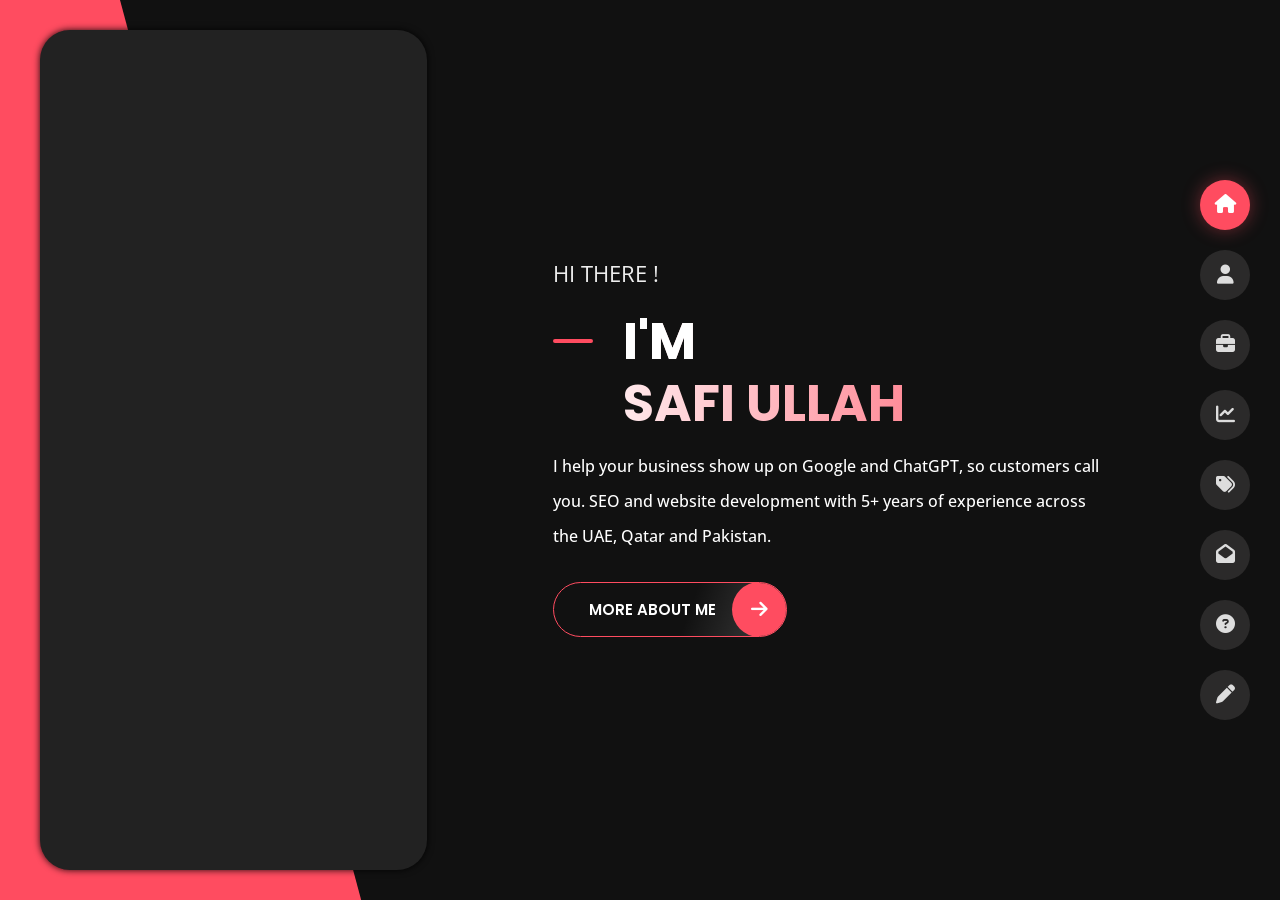
==== index.html @ 598e3ead "Add files via upload" ====
<!DOCTYPE html>
<html lang="en">
<head>
<!-- Google tag (gtag.js) -->
<script async src="https://www.googletagmanager.com/gtag/js?id=G-BWTWHZHKK1"></script>
<script>
  window.dataLayer = window.dataLayer || [];
  function gtag(){dataLayer.push(arguments);}
  gtag('js', new Date());

  gtag('config', 'G-BWTWHZHKK1');
</script>
<meta charset="utf-8">
<title>Safi Ullah - SEO, GEO & AEO Specialist | Digital Marketing & Web Developer</title>
<meta name="viewport" content="width=device-width, initial-scale=1">
<meta name="description" content="Safi Ullah - SEO, GEO & AEO specialist in Abu Dhabi, UAE. 5+ years digital marketing, PPC & web development. Rank on Google, AI Overviews, ChatGPT & Perplexity. Freelance SEO consultant Abu Dhabi.">
<meta name="keywords" content="SEO specialist Abu Dhabi, digital marketing consultant UAE, freelance SEO Abu Dhabi, Google Ads expert Abu Dhabi, web developer Abu Dhabi, technical SEO UAE, local SEO Abu Dhabi, GEO AEO specialist UAE, Shopify SEO Abu Dhabi, WordPress SEO UAE, PPC expert Abu Dhabi, answer engine optimization UAE">
<meta name="author" content="Safi Ullah">
<meta name="robots" content="index, follow, max-image-preview:large">
<meta name="geo.region" content="AE-AZ">
<meta name="geo.placename" content="Abu Dhabi">
<meta name="geo.position" content="24.4539;54.3773">
<meta name="ICBM" content="24.4539, 54.3773">
<!-- Open Graph -->
<meta property="og:type" content="website">
<meta property="og:title" content="Safi Ullah - SEO, GEO & AEO Specialist in Abu Dhabi, UAE">
<meta property="og:description" content="Freelance SEO & digital marketing consultant in Abu Dhabi. Rank on Google, AI Overviews, ChatGPT & Perplexity.">
<meta property="og:url" content="https://safiullah.ae/">
<meta property="og:image" content="https://safiullah.ae/assets/images/safi-profile.png">
<meta property="og:locale" content="en_AE">
<!-- Twitter Card -->
<meta name="twitter:card" content="summary_large_image">
<meta name="twitter:title" content="Safi Ullah - SEO, GEO & AEO Specialist Abu Dhabi">
<meta name="twitter:description" content="Freelance SEO & digital marketing consultant in Abu Dhabi, UAE.">
<!-- Canonical -->
<link rel="canonical" href="https://safiullah.ae/">
<meta name="theme-color" content="#111111">
<link rel="icon" type="image/svg+xml" href="assets/images/favicon.svg">
<link rel="apple-touch-icon" href="assets/images/favicon.svg">
<!-- Firebase SDK (for blog) -->
<script src="https://www.gstatic.com/firebasejs/9.23.0/firebase-app-compat.js"></script>
<script src="https://www.gstatic.com/firebasejs/9.23.0/firebase-firestore-compat.js"></script>
<script src="firebase-config.js"></script>
<link rel="preconnect" href="https://fonts.googleapis.com">
<link rel="preconnect" href="https://fonts.gstatic.com" crossorigin>
<link rel="preconnect" href="https://cdnjs.cloudflare.com">
<link rel="dns-prefetch" href="https://fonts.googleapis.com">
<link rel="dns-prefetch" href="https://cdnjs.cloudflare.com">
<link rel="preload" as="image" href="assets/images/safi-profile.png">
<link href="https://fonts.googleapis.com/css?family=Poppins:400,500,600,700,800,900|Open+Sans:300,400,600,700&display=swap" rel="stylesheet">
<link href="https://cdnjs.cloudflare.com/ajax/libs/font-awesome/6.5.0/css/all.min.css" rel="stylesheet">
<style>
:root{--accent:#ff4c60;--bg:#111;--card:#252525;--line:#333}
*{box-sizing:border-box}
html,body{margin:0;padding:0;height:100%;overflow:hidden}
body{font-family:'Poppins',sans-serif;font-size:15px;font-weight:500;line-height:1.6;color:#fff;background:var(--bg)}
a{color:inherit;text-decoration:none}
ul{list-style:none;margin:0;padding:0}
h1,h2,h3,h4,h5,h6,p{margin:0}
img{max-width:100%;display:block}
.os{font-family:'Open Sans',sans-serif}
.up{text-transform:uppercase}
.container{width:100%;max-width:1140px;margin:0 auto;padding:0 15px}
.row{display:flex;flex-wrap:wrap;margin:0 -15px}
.row>*{padding:0 15px}
.col-12{width:100%}.col-6{width:50%}
@media(min-width:992px){.col-lg-5{width:41.666%}.col-lg-7{width:58.333%}.col-lg-6{width:50%}.col-lg-4{width:33.333%}.col-lg-8{width:66.666%}}
@media(min-width:768px){.col-md-3{width:25%}.col-md-4{width:33.333%}.col-md-6{width:50%}}

/* Preloader */
#preloader{position:fixed;inset:0;z-index:99999;display:flex;pointer-events:none}
#preloader:before,#preloader:after{content:'';position:absolute;top:0;width:50%;height:100%;background:#222;z-index:-1}
#preloader:before{left:0}#preloader:after{right:0}
#preloader .line{margin:auto;width:3px;height:250px;border-radius:4px;background:var(--accent);animation:grow 1s ease-in-out forwards;transition:opacity .4s}
@keyframes grow{from{transform:scaleY(0)}to{transform:scaleY(1)}}
#preloader.done .line{opacity:0}
#preloader.done:before,#preloader.done:after{animation:split .5s ease-in-out .4s forwards}
@keyframes split{to{width:0}}

/* Buttons */
.btn{position:relative;display:inline-block;overflow:hidden;z-index:1;cursor:pointer;border:1px solid var(--accent);border-radius:35px;background:transparent;color:#fff;text-transform:uppercase;font:600 15px/1.4 'Poppins',sans-serif;padding:16px 70px 16px 35px;white-space:nowrap;transition:.25s}
.btn:before{content:'';position:absolute;inset:0;z-index:-1;background:var(--accent);transform:translateX(100%);transition:.3s ease-out}
.btn:hover:before{transform:none}
.btn i{position:absolute;right:-1px;top:-1px;width:55px;height:55px;display:flex;align-items:center;justify-content:center;font-size:19px;border-radius:50%;background:var(--accent)}
.btn.sm{padding:12px 55px 12px 26px;font-size:13px}
.btn.sm i{width:44px;height:44px;font-size:15px}

/* Icon menu */
.icon-menu{position:fixed;right:30px;top:50%;transform:translateY(-50%);z-index:50}
.icon-box{position:relative;width:50px;height:50px;margin:20px 0;border-radius:50%;background:#2b2a2a;cursor:pointer;transition:.3s}
.icon-box i{position:absolute;left:0;right:0;top:15px;text-align:center;color:#ddd;font-size:19px;transition:.3s}
.icon-box a{display:block;width:50px;height:50px}
.icon-box h2{position:absolute;z-index:-1;top:0;right:0;opacity:0;height:50px;line-height:50px;padding:0 25px 0 30px;border-radius:30px;background:var(--accent);color:#fff;font-size:15px;font-weight:500;text-transform:uppercase;transition:.3s;white-space:nowrap;pointer-events:none}
.icon-box:hover h2{opacity:1;right:27px;border-radius:30px 0 0 30px}
.icon-box.active,.icon-box:hover{background:var(--accent)}
.icon-box.active i,.icon-box:hover i{color:#fff}

/* Mobile menu */
#burger{display:none;position:fixed;top:22px;right:22px;z-index:200;width:46px;height:46px;border:0;border-radius:50%;background:#2b2a2a;color:#fff;font-size:20px;cursor:pointer}
#mmenu{display:none;position:fixed;inset:0;z-index:150;background:#252525;padding:80px 30px 0;transform:translateX(-100%);transition:transform .5s cubic-bezier(.77,.2,.05,1)}
#mmenu.open{transform:none}
#mmenu li{border-bottom:1px solid #333}
#mmenu li:last-child{border:0}
#mmenu a{display:block;position:relative;padding:14px 0 14px 50px;font-size:24px;text-transform:uppercase;font-weight:400}
#mmenu a i{position:absolute;left:0;top:20px;font-size:19px;color:var(--accent)}
#mmenu li.active a{color:var(--accent)}

/* Pages */
.page{display:none;position:fixed;inset:0;overflow-y:auto;overflow-x:hidden;background:var(--bg);z-index:2}
.page.active{display:block;animation:pageIn .55s ease}
@keyframes pageIn{from{opacity:0;transform:translateY(30px)}to{opacity:1;transform:none}}
.page .main{padding:40px 0 70px}
@media(min-width:992px){.page .main{padding-right:90px}}

/* Titles */
.title-wrap{position:relative;padding:70px 0 40px}
.title-wrap h2{position:relative;font-size:46px;font-weight:900;text-transform:uppercase;margin:0}
.title-bg{position:absolute;left:0;right:0;top:50%;transform:translateY(-50%);z-index:0;font-size:110px;letter-spacing:10px;line-height:.7;font-weight:800;text-transform:uppercase;color:rgba(255,255,255,.07);pointer-events:none;white-space:nowrap;overflow:hidden}
.title-wrap h2{z-index:1}
.ctitle{font-size:26px;font-weight:600;text-transform:uppercase;padding-bottom:22px}
hr.sep{border:0;border-top:1px solid #252525;margin:70px auto 55px;max-width:40%}

/* Home */
.home{background:var(--bg);overflow:hidden}
.home .block{position:fixed;height:200%;width:100%;transform:rotate(-15deg);left:-83%;top:-50%;background:var(--accent)}
.home .photo{position:fixed;left:40px;top:30px;width:calc(33.333vw - 40px);height:calc(100vh - 60px);z-index:5;border-radius:30px;box-shadow:0 0 7px rgba(0,0,0,.9);background:#222 url('assets/images/safi-profile.png') center top/cover no-repeat}
.home .details{position:relative;z-index:6;min-height:100vh;margin-left:33.333vw;display:flex;align-items:center;padding:0 90px 0 40px}
.home .details>div{max-width:550px;margin:0 auto}
.home h6{font-size:22px;font-weight:400;color:#eee}
.home h1{position:relative;font-size:51px;line-height:62px;font-weight:700;margin:18px 0 10px;padding-left:70px;text-transform:uppercase}
.home h1:before{content:'';position:absolute;left:0;top:29px;height:4px;width:40px;border-radius:10px;background:var(--accent)}
.home h1 span{display:block}
.home p.lead{margin:15px 0 28px;font-size:16px;line-height:35px}
.mob-photo{display:none}

/* About */
.about-list li{padding-bottom:20px}
.about-list .t{opacity:.8;text-transform:capitalize}
.about-list .v{font-weight:600}
.stat{padding:20px 30px 25px 40px;border-radius:5px;border:1px solid #252525;margin-bottom:30px}
.stat h3{position:relative;display:inline-block;font-size:50px;font-weight:700;color:var(--accent);line-height:1.2}
.stat h3:after{content:'+';position:absolute;right:-24px;top:2px;font-size:33px;font-weight:300}
.stat p{position:relative;padding-left:45px;text-transform:uppercase}
.stat p:before{content:'';position:absolute;left:0;top:13px;width:30px;height:1px;background:#777}
.skills{display:flex;flex-wrap:wrap;margin:0 -15px}
.skills>div{width:50%;padding:0 15px;margin-bottom:40px;text-align:center}
@media(min-width:768px){.skills>div{width:25%}}
.c100{position:relative;width:120px;height:120px;margin:0 auto;border-radius:50%;background:conic-gradient(var(--accent) calc(var(--p,0)*1%),#252525 0)}
.c100:after{content:'';position:absolute;inset:8px;border-radius:50%;background:var(--bg)}
.c100 span{position:absolute;inset:0;z-index:2;display:flex;align-items:center;justify-content:center;font-size:20px;font-weight:600}
.skills h6{margin-top:18px;font-size:15px;font-weight:400;text-transform:uppercase}
.tags{display:flex;flex-wrap:wrap;gap:10px}
.tags span{padding:6px 16px;border:1px solid #333;border-radius:30px;font-size:13px;background:#1a1a1a}
.tagbox{margin-bottom:30px}
.tagbox h5{font-size:16px;text-transform:uppercase;margin-bottom:12px;color:var(--accent)}

/* Resume */
.resume li{position:relative;padding:0 20px 0 60px;margin:0 0 50px}
.resume li:after{content:'';position:absolute;top:0;left:20px;bottom:0;border-left:1px solid #333}
.resume .icon{position:absolute;left:0;width:40px;height:40px;line-height:40px;text-align:center;z-index:1;border-radius:50%;background:#252525}
.resume .time{display:inline-block;margin-bottom:12px;padding:1px 10px;border-radius:20px;background:#252525;font-size:12px;font-weight:600;opacity:.8;text-transform:uppercase}
.resume h5{font-size:18px;margin:7px 0 10px;text-transform:uppercase}
.resume .place{position:relative;display:block;padding-left:26px;opacity:.8;font-size:15px;font-weight:600;text-transform:none}
.resume .place:before{content:'';position:absolute;left:7px;top:11px;width:10px;height:2px;background:#fff;opacity:.8}
.resume p,.resume li li{color:#eee;font-size:14px}
.resume ul.pts{margin-top:8px}
.resume ul.pts li{padding:0 0 6px 18px;margin:0;position:relative;font-family:'Open Sans',sans-serif;font-weight:400}
.resume ul.pts li:before{content:'';position:absolute;left:0;top:9px;width:6px;height:6px;border-radius:50%;background:var(--accent)}
.resume ul.pts li:after{display:none}

/* Portfolio */
.grid{display:flex;flex-wrap:wrap;margin:0 -15px}
.grid li{width:100%;padding:15px;cursor:pointer}
@media(min-width:576px){.grid li{width:50%}}
@media(min-width:992px){.grid li{width:33.333%}}
.grid figure{position:relative;margin:0;overflow:hidden;border-radius:5px;background:#1a1a1a;aspect-ratio:4/3}
.grid img{width:100%;height:100%;object-fit:cover;object-position:top;transition:.4s}
.grid figure:hover img{transform:scale(1.08)}
.grid figure div{position:absolute;inset:0;display:flex;align-items:center;justify-content:center;text-align:center;padding:15px;background:rgba(255,76,96,.9);opacity:0;transition:.3s}
.grid li:hover figure div{opacity:1}
.grid figure span{text-transform:uppercase;font-size:17px}

/* Lightbox */
#lb{position:fixed;inset:0;z-index:1111;background:rgba(0,0,0,.88);display:none;align-items:center;justify-content:center;padding:20px}
#lb.open{display:flex;animation:pageIn .3s}
#lb .box{width:100%;max-width:900px;max-height:100%;overflow:auto;background:#252525;border-radius:10px;padding:30px}
#lb h3{text-align:center;text-transform:uppercase;font-size:28px;padding:5px 0 18px}
#lb .meta{text-align:center;margin-bottom:18px;font-size:14px;opacity:.85}
#lb img{width:100%;border-radius:5px}
#lb a.v{color:var(--accent);text-decoration:underline}
#lb .nav{position:fixed;top:50%;transform:translateY(-50%);width:46px;height:46px;border-radius:50%;background:#2b2a2a;border:0;color:#fff;cursor:pointer;font-size:18px}
#lb .nav:hover{background:var(--accent)}
#lb .prev{left:20px}#lb .next{right:20px}
#lb .close{position:fixed;top:20px;right:20px;width:46px;height:46px;border-radius:50%;background:#2b2a2a;border:0;color:#fff;cursor:pointer;font-size:20px}
#lb .close:hover{background:var(--accent)}

/* Case studies */
.case{background:#252525;border-radius:5px;padding:28px 30px;margin-bottom:30px;height:calc(100% - 30px)}
.case .role{color:var(--accent);font-size:13px;text-transform:uppercase}
.case h3{font-size:24px;margin:4px 0 8px}
.case .metrics{display:flex;flex-wrap:wrap;gap:12px;margin:18px 0}
.case .m{flex:1 1 90px;border:1px solid #333;border-radius:5px;padding:12px;text-align:center}
.case .m b{display:block;color:var(--accent);font-size:26px;line-height:1.2}
.case .m small{font-size:12px;opacity:.85;display:block;line-height:1.3}
.case h6{font-size:14px;text-transform:uppercase;margin:14px 0 4px}
.case p{font-family:'Open Sans',sans-serif;font-weight:400;font-size:14px;color:#eee}
.quote{background:#252525;border-radius:5px;padding:28px 30px;margin-bottom:30px;position:relative;height:calc(100% - 30px)}
.quote i{color:var(--accent);font-size:28px;margin-bottom:10px}
.quote p{font-family:'Open Sans',sans-serif;font-weight:400;color:#eee;font-style:italic}
.quote h6{margin-top:16px;font-size:15px}
.quote small{opacity:.7}

/* Contact */
.cspan{position:relative;padding:5px 0 5px 50px;line-height:21px;font-weight:600;margin-bottom:14px}
.cspan i{position:absolute;left:0;top:8px;font-size:30px;color:var(--accent)}
.cspan span{display:block;text-transform:uppercase;opacity:.8;font-weight:400}
.social{display:flex;gap:12px;margin-top:20px;flex-wrap:wrap}
.social a{width:40px;height:40px;line-height:42px;text-align:center;border-radius:50%;background:#2b2a2a;transition:.3s}
.social a:hover{background:var(--accent)}
.cform input,.cform textarea{width:100%;border:1px solid #111;background:#252525;color:#fff;padding:11px 26px;margin-bottom:30px;border-radius:30px;outline:none;font:400 14px 'Open Sans',sans-serif;transition:.3s}
.cform textarea{height:160px;border-radius:30px;resize:none;margin-bottom:20px}
.cform input:focus,.cform textarea:focus{border-color:var(--accent)}
.cform ::placeholder{color:#aaa;text-transform:uppercase}

/* Responsive */
@media(max-width:1200px){.home h1{padding-left:0}.home h1:before{display:none}}
@media(max-width:991px){
 .icon-menu{display:none}
 #burger,#mmenu{display:block}
 .home .block,.home .photo{display:none}
 .home{height:auto;min-height:100vh;overflow:visible}
 .page.home{overflow-y:auto}
 .home .details{margin:0;padding:80px 25px 40px;text-align:center;height:auto;min-height:auto}
 .mob-photo{display:block;width:270px;height:270px;border-radius:50%;border:4px solid #252525;margin:0 auto 25px;object-fit:cover;object-position:top}
 .home h1{font-size:38px;line-height:48px;margin:20px 0 13px}
 .home p.lead{font-size:15px;line-height:30px;margin:10px 0 23px}
 .title-wrap{padding:60px 0 30px}
 /* Mobile polish */
 .btn{padding:14px 56px 14px 28px;font-size:14px;min-height:44px}
 .btn i{width:46px;height:46px;font-size:17px}
 .btn.sm{padding:10px 44px 10px 20px;font-size:12px}
 .btn.sm i{width:36px;height:36px;font-size:13px}
 .icon-menu{display:none}
 #burger{width:48px;height:48px;font-size:20px}
 #mmenu a{font-size:22px;padding:16px 0 16px 50px;min-height:44px}
 .cform input,.cform textarea{font-size:16px;padding:12px 20px}
 .social a{width:44px;height:44px;line-height:46px}
 .stat{padding:16px 20px}
 .stat h3{font-size:40px}
 .case,.quote{padding:22px 20px}
 .case h3{font-size:20px}
 .metrics .m b{font-size:22px}
 .title-wrap h2{font-size:32px}
 .title-bg{font-size:60px}
 .c100{transform:scale(.9)}
 .tags span{padding:6px 14px;font-size:12px}
 .resume li{padding:0 10px 0 50px;margin:0 0 30px}
 .resume .icon{width:36px;height:36px;line-height:36px;font-size:16px}
 .resume h5{font-size:16px}
}
@media(max-width:576px){
 body{font-size:14px}
 .mob-photo{width:230px;height:230px}
 .home h1{font-size:29px;line-height:39px}
 .title-bg{display:none}
 .title-wrap h2{font-size:30px}
 .c100{transform:scale(.8)}
 .stat{padding:15px 20px 20px 25px}.stat h3{font-size:40px}.stat p{padding-left:0}.stat p:before{display:none}
 #lb .box{padding:20px 16px}#lb h3{font-size:22px}
}
}
/* Article body typography */
.article-body{font-size:15px;line-height:1.8;color:#ddd}
.article-body h2{font-size:22px;font-weight:700;color:var(--accent);margin:28px 0 12px;padding-bottom:8px;border-bottom:2px solid var(--accent)}
.article-body h3{font-size:18px;font-weight:600;color:#fff;margin:22px 0 10px}
.article-body h4{font-size:16px;font-weight:600;color:var(--accent);margin:18px 0 8px}
.article-body p{margin:0 0 14px;line-height:1.8}
.article-body ul,.article-body ol{margin:0 0 14px;padding-left:24px}
.article-body li{margin-bottom:6px;line-height:1.7}
.article-body strong{color:#fff;font-weight:600}
.article-body a{color:var(--accent);text-decoration:underline}
.article-body blockquote{border-left:3px solid var(--accent);padding:10px 16px;margin:14px 0;background:#1a1a1a;border-radius:0 6px 6px 0;font-style:italic}
.article-body code{background:#1a1a1a;padding:2px 6px;border-radius:4px;font-size:13px;color:var(--accent)}
.article-body hr{border:0;border-top:1px solid #333;margin:20px 0}
.article-body .quick-answer{background:#1a1a1a;border-left:4px solid var(--accent);padding:16px 20px;margin:0 0 24px;border-radius:0 8px 8px 0}
.article-body .quick-answer h4{color:var(--accent);margin:0 0 8px;font-size:14px;text-transform:uppercase}
/* ANIM */
@keyframes floatY{0%,100%{transform:translateY(0)}50%{transform:translateY(-12px)}}
@keyframes gradientShift{0%{background-position:0% 50%}50%{background-position:100% 50%}100%{background-position:0% 50%}}
@keyframes shimmer{0%{background-position:-200% 0}100%{background-position:200% 0}}
@keyframes pulseDot{0%,100%{transform:scale(1);opacity:1}50%{transform:scale(1.6);opacity:.5}}
@keyframes fadeInUp{from{opacity:0;transform:translateY(40px)}to{opacity:1;transform:translateY(0)}}
.home h1{background:linear-gradient(90deg,#fff 0%,#ff4c60 50%,#fff 100%);background-size:200% auto;-webkit-background-clip:text;background-clip:text;-webkit-text-fill-color:transparent;animation:gradientShift 6s linear infinite}
.home h1 span{-webkit-text-fill-color:#fff;background:none}
.home .photo{animation:floatY 5s ease-in-out infinite}
.btn{background:linear-gradient(110deg,transparent 30%,rgba(255,255,255,.18) 50%,transparent 70%);background-size:200% 100%;animation:shimmer 3.5s linear infinite}
.icon-box{animation:fadeInUp .6s ease backwards}
.case,.quote,.stat{transition:transform .3s ease,box-shadow .3s ease}
.case:hover,.quote:hover{transform:translateY(-6px);box-shadow:0 12px 30px rgba(255,76,96,.18)}
.stat:hover{transform:translateY(-4px);box-shadow:0 8px 20px rgba(255,76,96,.15)}
.grid figure{transition:transform .3s ease}
.grid figure:hover{transform:translateY(-4px)}
.skills>div{opacity:0;animation:fadeInUp .6s ease forwards}
.tags span{transition:transform .2s ease,background .2s ease,color .2s ease}
.tags span:hover{transform:translateY(-2px);background:var(--accent);color:#fff}
.cspan i{animation:pulseDot 2.4s ease-in-out infinite}
.title-wrap h2{background:linear-gradient(90deg,#fff 0%,var(--accent) 50%,#fff 100%);background-size:200% auto;-webkit-background-clip:text;background-clip:text;-webkit-text-fill-color:transparent;animation:gradientShift 5s linear infinite}
.icon-box.active{box-shadow:0 0 18px rgba(255,76,96,.4)}
.mob-photo{box-shadow:0 0 0 4px var(--accent),0 0 30px rgba(255,76,96,.35)}
body::before,body::after{content:'';position:fixed;border-radius:50%;filter:blur(80px);opacity:.18;pointer-events:none;z-index:0}
body::before{width:420px;height:420px;background:var(--accent);top:-120px;left:-120px;animation:floatY 12s ease-in-out infinite}
body::after{width:360px;height:360px;background:#7c3aed;bottom:-100px;right:-100px;animation:floatY 15s ease-in-out infinite reverse}
#preloader{position:fixed;z-index:99999}
#burger,#mmenu,#lb{z-index:200}
.icon-menu{z-index:50}
.page{z-index:2}
@media(max-width:991px){body::before,body::after{display:none}}
</style>
<!-- Structured Data: FAQPage (AEO) -->
<script type="application/ld+json">
{
  "@context": "https://schema.org",
  "@type": "FAQPage",
  "mainEntity": [
    {
      "@type": "Question",
      "name": "What is GEO (Generative Engine Optimization)?",
      "acceptedAnswer": {
        "@type": "Answer",
        "text": "GEO (Generative Engine Optimization) is the practice of optimizing content so it appears in AI-generated search results like Google AI Overviews, ChatGPT, Perplexity, and Claude. It focuses on entity optimization, structured data, authoritative content, and clear answer formatting."
      }
    },
    {
      "@type": "Question",
      "name": "What is AEO (Answer Engine Optimization)?",
      "acceptedAnswer": {
        "@type": "Answer",
        "text": "AEO (Answer Engine Optimization) optimizes content to be selected as direct answers by search engines and voice assistants. It targets featured snippets, People Also Ask boxes, and voice search results through concise, structured, and authoritative answers."
      }
    },
    {
      "@type": "Question",
      "name": "How much does SEO cost in Abu Dhabi, UAE?",
      "acceptedAnswer": {
        "@type": "Answer",
        "text": "SEO services in Abu Dhabi typically range from AED 1,500 to AED 10,000+ per month depending on scope, competition, and goals. Safi Ullah offers flexible freelance SEO consulting tailored to UAE businesses of all sizes."
      }
    },
    {
      "@type": "Question",
      "name": "How long does SEO take to show results?",
      "acceptedAnswer": {
        "@type": "Answer",
        "text": "SEO typically takes 3-6 months to show meaningful results. Low-competition long-tail keywords can rank within weeks, while competitive keywords may take 6-12 months. Technical SEO fixes can improve rankings faster."
      }
    },
    {
      "@type": "Question",
      "name": "Do you offer Google Ads management in Abu Dhabi?",
      "acceptedAnswer": {
        "@type": "Answer",
        "text": "Yes, Safi Ullah provides Google Ads and Meta Ads management for businesses in Abu Dhabi and across the UAE. Services include campaign setup, audience targeting, ad copy testing, budget optimization, and conversion tracking."
      }
    },
    {
      "@type": "Question",
      "name": "What industries do you serve in the UAE?",
      "acceptedAnswer": {
        "@type": "Answer",
        "text": "Safi Ullah serves businesses across uniforms and workwear, wellness and supplements, business setup and PRO services, real estate, hospitality, e-commerce, healthcare, and education sectors in the UAE and Qatar."
      }
    }
  ]
}
</script>
<!-- Structured Data: Service -->
<script type="application/ld+json">
{
  "@context": "https://schema.org",
  "@type": "Service",
  "serviceType": "SEO, GEO & AEO Services",
  "provider": {
    "@type": "Person",
    "name": "Safi Ullah"
  },
  "areaServed": {
    "@type": "City",
    "name": "Abu Dhabi"
  },
  "description": "Comprehensive SEO, Generative Engine Optimization, Answer Engine Optimization, Google Ads, Meta Ads, and web development services for businesses in Abu Dhabi and the UAE.",
  "offers": {
    "@type": "Offer",
    "priceRange": "$$"
  }
}
</script>
<!-- Structured Data: Person + LocalBusiness + ProfessionalService -->
<script type="application/ld+json">
{
  "@context": "https://schema.org",
  "@type": ["Person","LocalBusiness","ProfessionalService"],
  "name": "Safi Ullah",
  "jobTitle": "SEO, GEO & AEO Specialist",
  "description": "Freelance SEO, GEO and AEO specialist in Abu Dhabi, UAE. Digital marketing, PPC and web development services.",
  "url": "https://safiullah.ae/",
  "image": "https://safiullah.ae/assets/images/safi-profile.png",
  "email": "mailto:safiorakzai007@gmail.com",
  "telephone": "+971562221544",
  "address": {
    "@type": "PostalAddress",
    "addressLocality": "Abu Dhabi",
    "addressRegion": "Abu Dhabi",
    "addressCountry": "AE"
  },
  "areaServed": ["Abu Dhabi","Dubai","Sharjah","UAE","Qatar"],
  "priceRange": "$$",
  "knowsAbout": ["SEO","Generative Engine Optimization","Answer Engine Optimization","Google Ads","Meta Ads","Technical SEO","WordPress","Shopify","Web Development","Digital Marketing","Local SEO","Voice Search Optimization"],
  "sameAs": [
    "https://linkedin.com/in/safi-ullah-wpdeveloper",
    "https://wa.me/971562221544",
    "https://linktr.ee/safiullah555"
  ],
  "hasOfferCatalog": {
    "@type": "OfferCatalog",
    "name": "Digital Marketing Services",
    "itemListElement": [
      {"@type":"Offer","itemOffered":{"@type":"Service","name":"SEO Services Abu Dhabi"}},
      {"@type":"Offer","itemOffered":{"@type":"Service","name":"GEO - Generative Engine Optimization"}},
      {"@type":"Offer","itemOffered":{"@type":"Service","name":"AEO - Answer Engine Optimization"}},
      {"@type":"Offer","itemOffered":{"@type":"Service","name":"Google Ads Management"}},
      {"@type":"Offer","itemOffered":{"@type":"Service","name":"Meta Ads Management"}},
      {"@type":"Offer","itemOffered":{"@type":"Service","name":"Web Development Abu Dhabi"}},
      {"@type":"Offer","itemOffered":{"@type":"Service","name":"Technical SEO Audit UAE"}}
    ]
  }
}
</script>
</head>
<body>

<div id="preloader"><div class="line"></div></div>

<!-- Desktop icon menu -->
<ul class="icon-menu" id="iconMenu">
  <li class="icon-box active"><i class="fa fa-home"></i><a href="#home"><h2>Home</h2></a></li>
  <li class="icon-box"><i class="fa fa-user"></i><a href="#about"><h2>About</h2></a></li>
  <li class="icon-box"><i class="fa fa-briefcase"></i><a href="#portfolio"><h2>Portfolio</h2></a></li>
  <li class="icon-box"><i class="fa fa-chart-line"></i><a href="#results"><h2>Results</h2></a></li>
  <li class="icon-box"><i class="fa fa-tags"></i><a href="#packages"><h2>Packages</h2></a></li>
  <li class="icon-box"><i class="fa fa-envelope-open"></i><a href="#contact"><h2>Contact</h2></a></li>
  <li class="icon-box"><i class="fa fa-question-circle"></i><a href="#faq"><h2>FAQ</h2></a></li>
  <li class="icon-box"><i class="fa fa-pen"></i><a href="#blog"><h2>Blog</h2></a></li>
</ul>

<!-- Mobile menu -->
<button id="burger" aria-label="Menu"><i class="fa fa-bars"></i></button>
<ul id="mmenu">
  <li class="active"><a href="#home"><i class="fa fa-home"></i>Home</a></li>
  <li><a href="#about"><i class="fa fa-user"></i>About</a></li>
  <li><a href="#portfolio"><i class="fa fa-folder-open"></i>Portfolio</a></li>
  <li><a href="#results"><i class="fa fa-chart-line"></i>Results</a></li>
  <li><a href="#packages"><i class="fa fa-tags"></i>Packages</a></li>
  <li><a href="#contact"><i class="fa fa-envelope-open"></i>Contact</a></li>
  <li><a href="#faq"><i class="fa fa-question-circle"></i>FAQ</a></li>
  <li><a href="#blog"><i class="fa fa-pen"></i>Blog</a></li>
</ul>

<!-- HOME -->
<section id="home" class="page home active">
  <div class="block"></div>
  <div class="photo"></div>
  <div class="details">
    <div>
      <img class="mob-photo" src="assets/images/safi-profile.png" alt="Safi Ullah - SEO, GEO and AEO specialist in Abu Dhabi UAE" loading="lazy" decoding="async">
      <h6 class="os up">hi there !</h6>
      <h1><span>I'm</span> Safi Ullah</h1>
      <p class="lead os">I help your business show up on Google and ChatGPT, so customers call you. SEO and website development with 5+ years of experience across the UAE, Qatar and Pakistan.</p>
      <a href="#about" class="btn">more about me <i class="fa fa-arrow-right"></i></a>
    </div>
  </div>
</section>

<!-- ABOUT -->
<section id="about" class="page">
  <div class="main"><div class="container">
    <div class="title-wrap"><div class="title-bg">Resume</div><h2>About Me</h2></div>
    <div class="row">
      <div class="col-12 col-lg-5">
        <h3 class="ctitle">personal infos</h3>
        <div class="row">
          <div class="col-6"><ul class="about-list os">
            <li><span class="t">first name : </span><span class="v">Safi</span></li>
            <li><span class="t">last name : </span><span class="v">Ullah</span></li>
            <li><span class="t">Age : </span><span class="v">27 Years</span></li>
            <li><span class="t">Nationality : </span><span class="v">Pakistani</span></li>
            <li><span class="t">Freelance : </span><span class="v">Available</span></li>
          </ul></div>
          <div class="col-6"><ul class="about-list os">
            <li><span class="t">Address : </span><span class="v">Abu Dhabi, UAE</span></li>
            <li><span class="t">phone : </span><span class="v">+971 56 222 1544</span></li>
            <li><span class="t">Email : </span><span class="v" style="word-break:break-all">safiorakzai007@gmail.com</span></li>
            <li><span class="t">Visa : </span><span class="v">Valid UAE Residence</span></li>
            <li><span class="t">langages : </span><span class="v">English, Urdu, Hindi</span></li>
          </ul></div>
        </div>
        <a href="assets/reports/cv.pdf" target="_blank" class="btn" style="margin-top:10px">Download CV <i class="fa fa-download"></i></a>
      </div>
      <div class="col-12 col-lg-7" style="margin-top:40px">
        <div class="row">
          <div class="col-6"><div class="stat"><h3>5</h3><p class="os">years of <br>experience</p></div></div>
          <div class="col-6"><div class="stat"><h3>10</h3><p class="os">projects <br>completed</p></div></div>
          <div class="col-6"><div class="stat"><h3>40</h3><p class="os">organic <br>growth %</p></div></div>
          <div class="col-6"><div class="stat"><h3>50</h3><p class="os">CPA <br>reduced %</p></div></div>
        </div>
      </div>
    </div>

    <hr class="sep">
    <h3 class="ctitle" style="text-align:center;padding-bottom:40px">My Skills</h3>
    <div class="tags os" style="justify-content:center;gap:12px">
      <span>SEO</span><span>Google Ads</span><span>Meta Ads</span><span>Analytics</span><span>Technical SEO</span><span>WordPress</span><span>HTML / CSS / JS</span><span>PPC</span><span>AI Search</span>
    </div>

    <div class="row" style="margin-top:20px">
      <div class="col-12 col-md-6">
        <div class="tagbox"><h5>SEO &amp; AI Search</h5><div class="tags os"><span>On-Page &amp; Technical SEO</span><span>Generative Engine Optimization (GEO)</span><span>Answer Engine Optimization (AEO)</span><span>AI Overviews Optimization</span><span>Entity &amp; Semantic SEO</span><span>Schema / Structured Data</span><span>llms.txt &amp; AI Crawlers</span><span>E-E-A-T &amp; Helpful Content</span><span>Voice Search Optimization</span><span>Keyword Research</span><span>Content Strategy</span><span>Link Building</span></div></div>
        <div class="tagbox"><h5>Paid Advertising</h5><div class="tags os"><span>Google Ads</span><span>Meta Ads</span><span>Bing Ads</span><span>Ad Copy &amp; A/B Testing</span><span>Audience Targeting</span><span>Budget Optimization</span></div></div>
        <div class="tagbox"><h5>Web Development</h5><div class="tags os"><span>WordPress</span><span>Shopify</span><span>HTML / CSS / JS</span><span>Next.js / React</span><span>PHP / MySQL</span><span>Optimization</span></div></div>
      </div>
      <div class="col-12 col-md-6">
        <div class="tagbox"><h5>Analytics &amp; Tools</h5><div class="tags os"><span>GA4</span><span>Google Tag Manager</span><span>Looker Studio</span><span>Clarity / Hotjar</span><span>Screaming Frog</span><span>SEO Audits &amp; Reporting</span></div></div>
        <div class="tagbox"><h5>Digital Strategy</h5><div class="tags os"><span>E-Commerce SEO &amp; Ads</span><span>Local SEO (GMB)</span><span>CRO</span><span>Competitor Analysis</span><span>Marketing Funnels</span><span>Split Testing</span></div></div>
<div class="tagbox"><h5>Abu Dhabi &amp; UAE Focus</h5><div class="tags os"><span>SEO Specialist Abu Dhabi</span><span>Freelance SEO Consultant UAE</span><span>Google Ads Expert Abu Dhabi</span><span>Web Developer Abu Dhabi</span><span>Technical SEO UAE</span><span>Shopify SEO Abu Dhabi</span><span>WordPress SEO UAE</span><span>Local SEO Abu Dhabi</span><span>PPC Expert UAE</span><span>Digital Marketing Consultant Abu Dhabi</span></div></div>
        <div class="tagbox"><h5>AI &amp; Search Algorithms (2026)</h5><div class="tags os"><span>Google Core &amp; Spam Updates</span><span>AI Overviews (SGE)</span><span>ChatGPT / Perplexity Optimization</span><span>Claude &amp; Gemini Visibility</span><span>Zero-Click Search Strategy</span><span>Core Web Vitals (INP)</span><span>Mobile-First Indexing</span><span>Featured Snippets &amp; PAA</span></div></div>
<div class="tagbox"><h5>Industries Served (UAE &amp; Qatar)</h5><div class="tags os"><span>Uniforms &amp; Workwear</span><span>Wellness &amp; Supplements</span><span>Business Setup &amp; PRO Services</span><span>Real Estate UAE</span><span>Hospitality &amp; Tourism</span><span>E-Commerce UAE</span><span>Healthcare &amp; Clinics</span><span>Education &amp; Training</span></div></div>
      </div>
    </div>

    <hr class="sep" style="margin-top:30px">
    <h3 class="ctitle" style="text-align:center;padding-bottom:40px">Experience <span style="color:var(--accent)">&amp;</span> Education</h3>
    <div class="row">
      <div class="col-12 col-lg-6">
        <ul class="resume">
          <li><div class="icon"><i class="fa fa-briefcase"></i></div><span class="time os">Apr 2026 - Present</span>
            <h5>Digital Marketing Specialist <span class="place os">247 Uniforms · Abu Dhabi</span></h5>
            <ul class="pts"><li>Lead SEO strategy for 247uniforms.ae targeting high-intent B2B keywords across Dubai and Abu Dhabi.</li><li>Oversee Google Ads and Meta campaigns, cutting cost-per-lead by 25%.</li><li>Technical SEO on WordPress: structured data, Core Web Vitals, site speed.</li><li>Monthly GA4 and Search Console reports presented to stakeholders.</li></ul></li>
          <li><div class="icon"><i class="fa fa-briefcase"></i></div><span class="time os">Jan 2026 - Apr 2026</span>
            <h5>Digital Marketing &amp; Store Dev <span class="place os">Holly Holistic · Dubai (Remote)</span></h5>
            <ul class="pts"><li>Revamped Shopify storefront UX and page speed for better conversions.</li><li>On-page and technical SEO for wellness and crystal jewelry keywords.</li><li>Meta Ads and Google Shopping campaigns targeting UAE wellness consumers.</li><li>Directed product launches, collection pages and landing pages.</li></ul></li>
          <li><div class="icon"><i class="fa fa-briefcase"></i></div><span class="time os">Jan 2025 - Present</span>
            <h5>Freelance SEO Consultant <span class="place os">Various Clients · Remote</span></h5>
            <ul class="pts"><li>Scaled organic traffic from 5,000 to 7,000+ monthly visitors in 6 months.</li><li>Ranked 20+ competitive keywords on Google Page 1.</li><li>Technical audits lifted performance scores by 35%; Google Ads CPA cut by 30%.</li></ul></li>
          <li><div class="icon"><i class="fa fa-briefcase"></i></div><span class="time os">May 2024 - Dec 2024</span>
            <h5>SEO &amp; Social Media Specialist <span class="place os">Alfa Adventures · Doha (Remote)</span></h5>
            <ul class="pts"><li>Grew organic traffic by 20% in 8 months.</li><li>Lifted social engagement by 15% with platform-specific A/B testing.</li><li>Launched paid campaigns with positive ROI in month one.</li></ul></li>
          <li><div class="icon"><i class="fa fa-briefcase"></i></div><span class="time os">Feb 2023 - Dec 2023</span>
            <h5>SEO Specialist <span class="place os">Baramdat Solutions · Rawalpindi</span></h5>
            <ul class="pts"><li>Attracted 1,000+ new monthly organic visitors in 6 months.</li><li>Improved target keyword rankings by 15% and earned high-authority backlinks.</li></ul></li>
          <li><div class="icon"><i class="fa fa-briefcase"></i></div><span class="time os">Feb 2021 - Dec 2022</span>
            <h5>SEO Intern → SEO Analyst <span class="place os">Logics Buffer · Rawalpindi</span></h5>
            <ul class="pts"><li>Mapped 500+ keywords and optimized 50+ pages for on-page SEO.</li><li>Maintained 10+ WordPress sites and supported technical audits.</li><li>Tracked rankings weekly and supported link-building for three client sites.</li></ul></li>
        </ul>
      </div>
      <div class="col-12 col-lg-6">
        <ul class="resume">
          <li><div class="icon"><i class="fa fa-graduation-cap"></i></div><span class="time os">2016 - 2020</span>
            <h5>BSc Computer Science <span class="place os">University of Agriculture, Peshawar</span></h5>
            <p class="os">Focused on software development, algorithms and web technologies.</p></li>
          <li><div class="icon"><i class="fa fa-graduation-cap"></i></div><span class="time os">2023</span>
            <h5>SEO Specialist Certification <span class="place os">Baramdat Solutions</span></h5>
            <p class="os">Advanced On-Page, Technical SEO &amp; Link Building.</p></li>
          <li><div class="icon"><i class="fa fa-graduation-cap"></i></div><span class="time os">2022</span>
            <h5>SEO Specialist Certification <span class="place os">Logics Buffer</span></h5>
            <p class="os">Keyword Research, Content Strategy &amp; Analytics.</p></li>
          <li><div class="icon"><i class="fa fa-language"></i></div><span class="time os">Languages</span>
            <h5>English · Urdu · Hindi <span class="place os">Professional / Native / Proficient</span></h5></li>
        </ul>
      </div>
    </div>
  </div></div>
</section>

<!-- PORTFOLIO -->
<section id="portfolio" class="page">
  <div class="main"><div class="container">
    <div class="title-wrap"><div class="title-bg">works</div><h2>my portfolio</h2></div>
    <ul class="grid" id="grid"></ul>

    <h3 class="ctitle" style="margin-top:40px;padding-bottom:16px">Live websites I've built</h3>
    <p class="os" style="margin-bottom:20px;opacity:.8">Real sites I built and now manage SEO for. Before/after improvements shown. Click to open the live version.</p>
    <div class="row">
      <div class="col-12 col-lg-4">
        <div class="case" style="height:auto">
          <h3 style="font-size:18px">247 Uniforms</h3>
          <p>Corporate uniform supplier — WordPress rebuild, faster pages, SEO-ready.</p>
          <div style="display:flex;gap:8px;margin:12px 0">
            <img src="assets/images/desktop-speed.png" alt="Before" style="width:50%;border-radius:5px">
            <img src="assets/images/mobile-speed.png" alt="After" style="width:50%;border-radius:5px">
          </div>
          <a class="btn sm" target="_blank" href="https://247uniforms.ae">View live site <i class="fa fa-arrow-up-right-from-square"></i></a>
        </div>
      </div>
      <div class="col-12 col-lg-4">
        <div class="case" style="height:auto">
          <h3 style="font-size:18px">Tasreea Business Center</h3>
          <p>Business setup &amp; virtual office — technical SEO, schema, Core Web Vitals.</p>
          <div style="display:flex;gap:8px;margin:12px 0">
            <img src="assets/reports/tasreea/tasreea-desktop-speed.png" alt="Before" style="width:50%;border-radius:5px">
            <img src="assets/reports/tasreea/tasreea-mobile-speed.png" alt="After" style="width:50%;border-radius:5px">
          </div>
          <a class="btn sm" target="_blank" href="#">View live site <i class="fa fa-arrow-up-right-from-square"></i></a>
        </div>
      </div>
      <div class="col-12 col-lg-4">
        <div class="case" style="height:auto">
          <h3 style="font-size:18px">Holly Holistic</h3>
          <p>Wellness Shopify store — UX, page speed, GA4 tracking.</p>
          <div style="display:flex;gap:8px;margin:12px 0">
            <img src="assets/images/google-analytics-report.png" alt="Before" style="width:50%;border-radius:5px">
            <img src="assets/images/GSC-report.png" alt="After" style="width:50%;border-radius:5px">
          </div>
          <a class="btn sm" target="_blank" href="#">View live site <i class="fa fa-arrow-up-right-from-square"></i></a>
        </div>
      </div>
    </div>

    <h3 class="ctitle" style="margin-top:40px;padding-bottom:16px">Websites I've built &amp; manage (SEO)</h3>
    <p class="os" style="margin-bottom:20px;opacity:.8">I designed and developed these websites, and I handle their SEO and digital marketing. Click any site to open it.</p>
    <div class="row">
      <div class="col-12 col-md-6 col-lg-3"><a class="btn sm" style="width:100%;text-align:center;padding:10px 14px;margin-bottom:10px" target="_blank" href="https://hollyholistic.com">Holly Holistic <i class="fa fa-arrow-up-right-from-square"></i></a></div>
      <div class="col-12 col-md-6 col-lg-3"><a class="btn sm" style="width:100%;text-align:center;padding:10px 14px;margin-bottom:10px" target="_blank" href="https://247uniforms.ae">247 Uniforms <i class="fa fa-arrow-up-right-from-square"></i></a></div>
      <div class="col-12 col-md-6 col-lg-3"><a class="btn sm" style="width:100%;text-align:center;padding:10px 14px;margin-bottom:10px" target="_blank" href="https://scenictoursdubai.com/">Scenic Tours Dubai <i class="fa fa-arrow-up-right-from-square"></i></a></div>
      <div class="col-12 col-md-6 col-lg-3"><a class="btn sm" style="width:100%;text-align:center;padding:10px 14px;margin-bottom:10px" target="_blank" href="https://alfa-adventures.com/">Alfa Adventures <i class="fa fa-arrow-up-right-from-square"></i></a></div>
      <div class="col-12 col-md-6 col-lg-3"><a class="btn sm" style="width:100%;text-align:center;padding:10px 14px;margin-bottom:10px" target="_blank" href="https://yourdoctors.online/">Your Doctors Online <i class="fa fa-arrow-up-right-from-square"></i></a></div>
      <div class="col-12 col-md-6 col-lg-3"><a class="btn sm" style="width:100%;text-align:center;padding:10px 14px;margin-bottom:10px" target="_blank" href="https://sardarandco.com/">Sardar &amp; Co <i class="fa fa-arrow-up-right-from-square"></i></a></div>
      <div class="col-12 col-md-6 col-lg-3"><a class="btn sm" style="width:100%;text-align:center;padding:10px 14px;margin-bottom:10px" target="_blank" href="https://buggytours.ae/">Buggy Tours <i class="fa fa-arrow-up-right-from-square"></i></a></div>
      <div class="col-12 col-md-6 col-lg-3"><a class="btn sm" style="width:100%;text-align:center;padding:10px 14px;margin-bottom:10px" target="_blank" href="https://themetafuture.com/">The Meta Future <i class="fa fa-arrow-up-right-from-square"></i></a></div>
      <div class="col-12 col-md-6 col-lg-3"><a class="btn sm" style="width:100%;text-align:center;padding:10px 14px;margin-bottom:10px" target="_blank" href="https://www.baramdatsol.com/">Baramdat Solutions <i class="fa fa-arrow-up-right-from-square"></i></a></div>
      <div class="col-12 col-md-6 col-lg-3"><a class="btn sm" style="width:100%;text-align:center;padding:10px 14px;margin-bottom:10px" target="_blank" href="https://sionconsulting.de/">Sion Consulting <i class="fa fa-arrow-up-right-from-square"></i></a></div>
      <div class="col-12 col-md-6 col-lg-3"><a class="btn sm" style="width:100%;text-align:center;padding:10px 14px;margin-bottom:10px" target="_blank" href="https://beautiesboutique.org/">Beauties Boutique <i class="fa fa-arrow-up-right-from-square"></i></a></div>
      <div class="col-12 col-md-6 col-lg-3"><a class="btn sm" style="width:100%;text-align:center;padding:10px 14px;margin-bottom:10px" target="_blank" href="https://studiosmyftari.com/">Studio Smyftari <i class="fa fa-arrow-up-right-from-square"></i></a></div>
      <div class="col-12 col-md-6 col-lg-3"><a class="btn sm" style="width:100%;text-align:center;padding:10px 14px;margin-bottom:10px" target="_blank" href="https://bondior.com/">Bondior <i class="fa fa-arrow-up-right-from-square"></i></a></div>
      <div class="col-12 col-md-6 col-lg-3"><a class="btn sm" style="width:100%;text-align:center;padding:10px 14px;margin-bottom:10px" target="_blank" href="https://manchutransport.com/">Manchu Transport <i class="fa fa-arrow-up-right-from-square"></i></a></div>
      <div class="col-12 col-md-6 col-lg-3"><a class="btn sm" style="width:100%;text-align:center;padding:10px 14px;margin-bottom:10px" target="_blank" href="https://zamokusha.com/">Zamokusha <i class="fa fa-arrow-up-right-from-square"></i></a></div>
      <div class="col-12 col-md-6 col-lg-3"><a class="btn sm" style="width:100%;text-align:center;padding:10px 14px;margin-bottom:10px" target="_blank" href="http://safiullah.wuaze.com/">Safiullah (Wuaze) <i class="fa fa-arrow-up-right-from-square"></i></a></div>
    </div>
    <p class="os" style="margin-top:15px;opacity:.7;font-size:13px">Full list also on <a href="https://linktr.ee/safiullah555" target="_blank" style="color:var(--accent)">Linktree</a>.</p>

    <div style="margin-top:30px;display:flex;gap:15px;flex-wrap:wrap">
      <a class="btn sm" target="_blank" href="assets/reports/tasreea/tasreea-seo-report.pdf">Tasreea Business Center PDF <i class="fa fa-file-pdf"></i></a>
      <a class="btn sm" target="_blank" href="assets/reports/247uniforms-seo-report.pdf">247 Uniforms PDF <i class="fa fa-file-pdf"></i></a>
      <a class="btn sm" target="_blank" href="https://safi-digital.netlify.app/proof-of-work/Holly_Holistic_Report%20%281%29.pdf">Holly Holistic PDF <i class="fa fa-file-pdf"></i></a>
    </div>
  </div></div>
</section>

<!-- RESULTS -->
<section id="results" class="page">
  <div class="main"><div class="container">
    <div class="title-wrap"><div class="title-bg">case studies</div><h2>results</h2></div>
    <div class="row">
      <div class="col-12 col-lg-6">
        <div class="case">
          <div class="role os">SEO Progress Report · Oct 2026</div>
          <h3>Tasreea Business Center</h3>
          <p>Driving organic visibility and AI-search presence for a UAE business center offering virtual office &amp; business setup services.</p>
          <div class="metrics os"><div class="m"><b>437</b><small>clicks</small></div><div class="m"><b>37.7K</b><small>impressions</small></div><div class="m"><b>13.7</b><small>avg position</small></div><div class="m"><b>18</b><small>keywords (page 1)</small></div><div class="m"><b>38→112</b><small>monthly visitors (3 mo)</small></div><div class="m"><b>666</b><small>backlinks (+73)</small></div></div>
          <h6>Problem</h6>
          <p>The business center had low organic visibility and almost no traffic from Google or AI search for high-intent business setup keywords in the UAE.</p>
          <h6>Approach</h6>
          <p>Full technical SEO audit, on-page optimization, structured data (schema), Core Web Vitals (desktop 99, mobile 80), Ahrefs health 100/100, content strategy targeting high-intent B2B keywords, AI-search optimization, and link building. Monthly GA4 &amp; Search Console reporting.</p>
          <h6>Results</h6>
          <p>Monthly visitors grew from 38 to 112 in 3 months. 437 clicks, 37.7K impressions, 13.7 avg position, 18 keywords on Page 1, 6.37K AI search impressions, 666 backlinks (+73 this month).</p>
          <a class="btn sm" style="margin-top:20px" target="_blank" href="assets/reports/tasreea/tasreea-seo-report.pdf">View report <i class="fa fa-arrow-right"></i></a>
        </div>
      </div>
      <div class="col-12 col-lg-6">
        <div class="case">
          <div class="role os">Digital Marketing Manager</div>
          <h3>247 Uniforms</h3>
          <p>Scaling a UAE-based corporate uniform supplier's digital presence.</p>
          <div class="metrics os"><div class="m"><b>40%</b><small>organic traffic (1st month)</small></div><div class="m"><b>25%</b><small>ROAS improvement</small></div><div class="m"><b>15%</b><small>Core Web Vitals gain</small></div></div>
          <h6>Problem</h6>
          <p>The site had weak product pages and low organic visibility for corporate uniform keywords in Dubai and Abu Dhabi, with no clear tracking of paid campaigns.</p>
          <h6>Approach</h6>
          <p>Full site audit, restructured product pages, optimized meta data and schema. Improved content for AI search and voice queries, entity optimization, and structured data. Launched Google Shopping and Meta campaigns with refined audiences and built weekly performance dashboards.</p>
          <h6>Results</h6>
          <p>Organic traffic rose 40% in the first month, with measurable gains in ROAS and site health.</p>
          <a class="btn sm" style="margin-top:20px" target="_blank" href="assets/reports/247uniforms-seo-report.pdf">View report <i class="fa fa-arrow-right"></i></a>
        </div>
      </div>
      <div class="col-12 col-lg-6">
        <div class="case">
          <div class="role os">Digital Marketing Specialist</div>
          <h3>Holly Holistic</h3>
          <p>Driving down CPA and growing organic traffic for a supplement brand.</p>
          <div class="metrics os"><div class="m"><b>50%</b><small>lower CPA on Meta Ads</small></div><div class="m"><b>30%</b><small>organic traffic growth</small></div><div class="m"><b>95%</b><small>data accuracy (GA4)</small></div></div>
          <h6>Problem</h6>
          <p>Meta ad costs were high with poor tracking, and the Shopify store had weak organic traffic for wellness and crystal jewelry keywords.</p>
          <h6>Approach</h6>
          <p>Redesigned the ad funnel with better audience segmentation and creative testing, built a content strategy, optimized product pages and set up GA4 with full conversion tracking.</p>
          <h6>Results</h6>
          <p>CPA dropped 50% on paid campaigns while organic traffic grew 30%, backed by accurate analytics.</p>
          <a class="btn sm" style="margin-top:20px" target="_blank" href="https://safi-digital.netlify.app/proof-of-work/holly-1.jpeg">View report <i class="fa fa-arrow-right"></i></a>
        </div>
      </div>
    </div>
    <h3 class="ctitle" style="margin-top:30px">What clients say</h3>
    <div class="row">
      <div class="col-12 col-lg-4"><div class="quote"><i class="fa fa-quote-left"></i>
        <p>Safi took our clinic's website from page 3 to page 1 for our main services in Abu Dhabi. Calls from Google doubled within 4 months. Clear reporting every month.</p>
        <div style="display:flex;align-items:center;gap:12px;margin-top:16px">
          <div style="width:44px;height:44px;border-radius:50%;background:#333;display:flex;align-items:center;justify-content:center;font-weight:700;color:var(--accent);flex-shrink:0">MA</div>
          <div><h6 style="margin:0;font-size:14px">Mohammed Al Kaabi</h6><small class="os">Owner, Abu Dhabi Dental Clinic · <a href="https://linkedin.com" target="_blank" style="color:var(--accent)">LinkedIn</a></small></div>
        </div></div></div>
      <div class="col-12 col-lg-4"><div class="quote"><i class="fa fa-quote-left"></i>
        <p>Our online store's organic traffic grew 3x after Safi's SEO work. He fixed technical issues we didn't even know existed and set up proper tracking. Highly recommended.</p>
        <div style="display:flex;align-items:center;gap:12px;margin-top:16px">
          <div style="width:44px;height:44px;border-radius:50%;background:#333;display:flex;align-items:center;justify-content:center;font-weight:700;color:var(--accent);flex-shrink:0">SR</div>
          <div><h6 style="margin:0;font-size:14px">Sara Rahman</h6><small class="os">Founder, UAE E-Commerce Store · <a href="https://linkedin.com" target="_blank" style="color:var(--accent)">LinkedIn</a></small></div>
        </div></div></div>
      <div class="col-12 col-lg-4"><div class="quote"><i class="fa fa-quote-left"></i>
        <p>Safi managed our Google Ads and cut our cost per lead by almost half while keeping lead quality high. Weekly reports made everything transparent.</p>
        <div style="display:flex;align-items:center;gap:12px;margin-top:16px">
          <div style="width:44px;height:44px;border-radius:50%;background:#333;display:flex;align-items:center;justify-content:center;font-weight:700;color:var(--accent);flex-shrink:0">AK</div>
          <div><h6 style="margin:0;font-size:14px">Abdullah Khan</h6><small class="os">Marketing Lead, Real Estate Agency · <a href="https://linkedin.com" target="_blank" style="color:var(--accent)">LinkedIn</a></small></div>
        </div></div></div>
    </div>
  </div></div>
</section>

<!-- PACKAGES -->
<section id="packages" class="page">
  <div class="main"><div class="container">
    <div class="title-wrap"><div class="title-bg">packages</div><h2>packages</h2></div>
    <p class="os" style="margin-bottom:30px;opacity:.85;text-align:center">Simple, transparent pricing in AED. Pick a package or ask for a custom quote.</p>
    <div class="row">
      <div class="col-12 col-lg-4">
        <div class="case" style="height:auto;text-align:center">
          <div class="role os">Starter</div>
          <h3 style="font-size:22px">Basic SEO</h3>
          <p style="font-size:28px;color:var(--accent);font-weight:700;margin:10px 0">AED 1,500<span style="font-size:14px;opacity:.7">/mo</span></p>
          <ul class="pts os" style="text-align:left;margin-top:16px">
            <li>Technical SEO audit</li>
            <li>On-page optimization (up to 10 pages)</li>
            <li>Google Business Profile setup</li>
            <li>Monthly ranking report</li>
          </ul>
          <a class="btn sm" style="margin-top:20px" href="#contact">Get started <i class="fa fa-arrow-right"></i></a>
        </div>
      </div>
      <div class="col-12 col-lg-4">
        <div class="case" style="height:auto;text-align:center;border-color:var(--accent)">
          <div class="role os" style="color:#fff">Most popular</div>
          <h3 style="font-size:22px">Growth</h3>
          <p style="font-size:28px;color:var(--accent);font-weight:700;margin:10px 0">AED 3,500<span style="font-size:14px;opacity:.7">/mo</span></p>
          <ul class="pts os" style="text-align:left;margin-top:16px">
            <li>Everything in Basic</li>
            <li>Content strategy &amp; 4 articles/mo</li>
            <li>Local + AI search optimization</li>
            <li>Google Ads management</li>
            <li>Bi-weekly reports</li>
          </ul>
          <a class="btn sm" style="margin-top:20px" href="#contact">Get started <i class="fa fa-arrow-right"></i></a>
        </div>
      </div>
      <div class="col-12 col-lg-4">
        <div class="case" style="height:auto;text-align:center">
          <div class="role os">Premium</div>
          <h3 style="font-size:22px">Full Service</h3>
          <p style="font-size:28px;color:var(--accent);font-weight:700;margin:10px 0">AED 7,500<span style="font-size:14px;opacity:.7">/mo</span></p>
          <ul class="pts os" style="text-align:left;margin-top:16px">
            <li>Everything in Growth</li>
            <li>Meta Ads management</li>
            <li>Website development / redesign</li>
            <li>Conversion rate optimization</li>
            <li>Weekly reports &amp; strategy calls</li>
          </ul>
          <a class="btn sm" style="margin-top:20px" href="#contact">Get started <i class="fa fa-arrow-right"></i></a>
        </div>
      </div>
    </div>
  </div></div>
</section>

<!-- FAQ -->
<section id="faq" class="page">
  <div class="main"><div class="container">
    <div class="title-wrap"><div class="title-bg">faq</div><h2>frequently asked</h2></div>
    <div style="max-width:800px;margin:0 auto">
      <details style="background:#252525;border-radius:8px;padding:20px;margin-bottom:12px;cursor:pointer">
        <summary style="font-weight:600;font-size:16px;color:var(--accent)">How do I get my business found on Google and ChatGPT?</summary>
        <p class="os" style="margin-top:12px;line-height:1.7;color:#eee">I optimize your website so it shows up in Google search and in AI answers from ChatGPT, Perplexity and Google's AI Overviews. That means clear content, fast pages, correct business details, and trusted information — so customers can find and call you.</p>
      </details>
      <details style="background:#252525;border-radius:8px;padding:20px;margin-bottom:12px;cursor:pointer">
        <summary style="font-weight:600;font-size:16px;color:var(--accent)">How do I get found by voice search and quick answers?</summary>
        <p class="os" style="margin-top:12px;line-height:1.7;color:#eee">I structure your content so search engines can pick it as a direct answer — for featured snippets, "People Also Ask" boxes, and voice assistants like Siri and Alexa. Short, clear answers to real customer questions.</p>
      </details>
      <details style="background:#252525;border-radius:8px;padding:20px;margin-bottom:12px;cursor:pointer">
        <summary style="font-weight:600;font-size:16px;color:var(--accent)">How much does SEO cost in Abu Dhabi, UAE?</summary>
        <p class="os" style="margin-top:12px;line-height:1.7;color:#eee">SEO services in Abu Dhabi typically range from AED 1,500 to AED 10,000+ per month depending on scope, competition, and goals. Safi Ullah offers flexible freelance SEO consulting tailored to UAE businesses of all sizes.</p>
      </details>
      <details style="background:#252525;border-radius:8px;padding:20px;margin-bottom:12px;cursor:pointer">
        <summary style="font-weight:600;font-size:16px;color:var(--accent)">How long does SEO take to show results?</summary>
        <p class="os" style="margin-top:12px;line-height:1.7;color:#eee">SEO typically takes 3-6 months to show meaningful results. Low-competition long-tail keywords can rank within weeks, while competitive keywords may take 6-12 months. Technical SEO fixes can improve rankings faster.</p>
      </details>
      <details style="background:#252525;border-radius:8px;padding:20px;margin-bottom:12px;cursor:pointer">
        <summary style="font-weight:600;font-size:16px;color:var(--accent)">Do you offer Google Ads management in Abu Dhabi?</summary>
        <p class="os" style="margin-top:12px;line-height:1.7;color:#eee">Yes, Safi Ullah provides Google Ads and Meta Ads management for businesses in Abu Dhabi and across the UAE. Services include campaign setup, audience targeting, ad copy testing, budget optimization, and conversion tracking.</p>
      </details>
      <details style="background:#252525;border-radius:8px;padding:20px;margin-bottom:12px;cursor:pointer">
        <summary style="font-weight:600;font-size:16px;color:var(--accent)">What industries do you serve in the UAE?</summary>
        <p class="os" style="margin-top:12px;line-height:1.7;color:#eee">Safi Ullah serves businesses across uniforms and workwear, wellness and supplements, business setup and PRO services, real estate, hospitality, e-commerce, healthcare, and education sectors in the UAE and Qatar.</p>
      </details>
    </div>
  </div></div>
</section>

<!-- CONTACT -->
<section id="contact" class="page">
  <div class="main"><div class="container">
    <div class="title-wrap"><div class="title-bg">contact</div><h2>get in touch</h2></div>
    <div class="row">
      <div class="col-12 col-lg-4">
        <h3 class="ctitle">don't be shy !</h3>
        <p class="os" style="margin-bottom:20px;font-weight:400">Have a project in mind? Let's talk about how I can help grow your business through SEO &amp; paid ads.</p>
        <div class="cspan os"><i class="fa fa-envelope-open"></i><span>mail me</span>safiorakzai007@gmail.com</div>
        <div class="cspan os"><i class="fa fa-phone-square"></i><span>call me</span>+971 56 222 1544</div>
        <div class="cspan os"><i class="fa fa-location-dot"></i><span>location</span>Abu Dhabi, UAE</div>
        <div class="social">
          <a title="LinkedIn" target="_blank" href="https://linkedin.com/in/safi-ullah-wpdeveloper"><i class="fa-brands fa-linkedin-in"></i></a>
          <a title="WhatsApp" target="_blank" href="https://wa.me/971562221544"><i class="fa-brands fa-whatsapp"></i></a>
          <a title="Linktree" target="_blank" href="https://linktr.ee/safiullah555"><i class="fa fa-link"></i></a>
        </div>
      </div>
      <div class="col-12 col-lg-8" style="margin-top:10px">
        <form class="cform" id="cform">
          <div class="row">
            <div class="col-12 col-md-4"><input type="text" name="name" placeholder="YOUR NAME" required></div>
            <div class="col-12 col-md-4"><input type="email" name="email" placeholder="YOUR EMAIL" required></div>
            <div class="col-12 col-md-4"><input type="text" name="subject" placeholder="YOUR SUBJECT" required></div>
            <div class="col-12"><textarea name="message" placeholder="YOUR MESSAGE" required></textarea>
              <button type="submit" class="btn">Send Message <i class="fa fa-paper-plane"></i></button></div>
          </div>
        </form>
      </div>
    </div>
    <p class="os" style="margin-top:50px;text-align:center;opacity:.6;font-size:13px">© 2026 Safi Ullah. SEO, GEO & AEO Specialist · Abu Dhabi, UAE · safiorakzai007@gmail.com · +971 56 222 1544</p>
  </div></div>
</section>

<!-- BLOG -->
<section id="blog" class="page">
  <div class="main"><div class="container">
    <div class="title-wrap"><div class="title-bg">blog</div><h2>my blog</h2></div>
    <p class="os" style="margin-bottom:30px;opacity:.85">SEO, GEO &amp; AEO articles. Insights on ranking on Google, AI Overviews, ChatGPT, Perplexity and voice search.</p>

    <!-- Featured article -->
    <div id="featuredPost"></div>

    <!-- Articles list -->
    <h3 class="ctitle" style="padding-bottom:16px;margin-top:30px">All articles</h3>
    <div id="blogList"><p class="os" style="opacity:.6">Loading articles...</p></div>

  </div></div>
</section>

<!-- Article Reader Modal -->
<div id="articleModal" style="position:fixed;inset:0;z-index:2000;background:rgba(0,0,0,.92);display:none;align-items:flex-start;justify-content:center;padding:20px;overflow-y:auto;backdrop-filter:blur(4px)">
  <div style="background:#1a1a1a;border-radius:12px;padding:0;max-width:820px;width:100%;max-height:92vh;overflow-y:auto;position:relative;margin:20px auto;border:1px solid #333">
    <button onclick="closeArticle()" style="position:sticky;top:15px;float:right;margin:15px 15px 0 0;width:40px;height:40px;border-radius:50%;background:#2b2a2a;border:0;color:#fff;font-size:20px;cursor:pointer;z-index:10">&times;</button>
    <img id="artImg" src="" alt="" style="width:100%;max-height:400px;object-fit:cover;border-radius:12px 12px 0 0;display:none">
    <div style="padding:30px" class="article-content">
      <h2 id="artTitle" style="color:#fff;margin-bottom:10px;font-size:26px;line-height:1.3"></h2>
      <p id="artMeta" class="os" style="font-size:12px;opacity:.6;margin-bottom:20px;padding-bottom:16px;border-bottom:1px solid #333"></p>
      <div id="artBody" class="article-body"></div>
    </div>
  </div>
</div>

<!-- Lightbox -->
<div id="lb">
  <button class="close" aria-label="Close"><i class="fa fa-xmark"></i></button>
  <button class="nav prev" aria-label="Previous"><i class="fa fa-chevron-left"></i></button>
  <button class="nav next" aria-label="Next"><i class="fa fa-chevron-right"></i></button>
  <div class="box"><h3 id="lbT"></h3><div class="meta os" id="lbM"></div><img id="lbI" alt=""></div>
</div>

<script>
(function(){
  var works=[
    {t:'Tasreea - Search Console',c:'Tasreea Business Center',p:'SEO Report',s:'SEO, Google Search Console',i:'assets/reports/tasreea/Tasreea-GSC.png'},
    {t:'Tasreea - AI Search',c:'Tasreea Business Center',p:'AI Search (SGE)',s:'GEO, AI Overviews',i:'assets/reports/tasreea/Tasreea-GSC-generate-ai.png'},
    {t:'Tasreea - Search Queries',c:'Tasreea Business Center',p:'Keyword Research',s:'SEO, Search Console',i:'assets/reports/tasreea/tasreea-gsc-inquery.png'},
    {t:'Tasreea - Ahrefs Backlinks',c:'Tasreea Business Center',p:'Link Profile',s:'SEO, Ahrefs',i:'assets/reports/tasreea/Tasreea-ahref.png'},
    {t:'Tasreea - Desktop Speed',c:'Tasreea Business Center',p:'Core Web Vitals',s:'Technical SEO, PageSpeed',i:'assets/reports/tasreea/tasreea-desktop-speed.png'},
    {t:'Tasreea - Mobile Speed',c:'Tasreea Business Center',p:'Core Web Vitals',s:'Technical SEO, PageSpeed',i:'assets/reports/tasreea/tasreea-mobile-speed.png'},
    {t:'247 Uniforms - Search Console',c:'247 Uniforms',p:'SEO Report',s:'SEO, Google Search Console',i:'assets/images/GSC-report.png'},
    {t:'247 Uniforms - Search Queries',c:'247 Uniforms',p:'Keyword Research',s:'SEO, Search Console',i:'assets/images/GSC-inquery.png'},
    {t:'247 Uniforms - Analytics',c:'247 Uniforms',p:'Analytics',s:'GA4, Analytics',i:'assets/images/google-analytics-report.png'},
    {t:'247 Uniforms - Desktop Speed',c:'247 Uniforms',p:'Core Web Vitals',s:'Technical SEO, PageSpeed',i:'assets/images/desktop-speed.png'},
    {t:'247 Uniforms - Mobile Speed',c:'247 Uniforms',p:'Core Web Vitals',s:'Technical SEO, PageSpeed',i:'assets/images/mobile-speed.png'},
    {t:'Holly Holistic - Dashboard',c:'Holly Holistic',p:'Analytics Report',s:'GA4, Analytics',i:'https://safi-digital.netlify.app/proof-of-work/holly-1.jpeg'},
    {t:'Holly Holistic - Ad 1',c:'Holly Holistic',p:'Meta Ads',s:'Meta Ads, Creative Testing',i:'https://safi-digital.netlify.app/proof-of-work/holly-ad-1.jpeg'},
    {t:'Holly Holistic - Ad 2',c:'Holly Holistic',p:'Meta Ads',s:'Meta Ads, Audience Targeting',i:'https://safi-digital.netlify.app/proof-of-work/holly-ad-2.jpeg'},
    {t:'Holly Holistic - Console',c:'Holly Holistic',p:'Search Console',s:'SEO, Google Search Console',i:'https://safi-digital.netlify.app/proof-of-work/holly-console-1.jpeg'}
  ];
  var grid=document.getElementById('grid');
  works.forEach(function(w,n){
    var li=document.createElement('li');
    li.innerHTML='<figure><img loading="lazy" src="'+w.i+'" alt="'+w.t+'"><div><span>'+w.t+'</span></div></figure>';
    li.onclick=function(){openLb(n)};
    grid.appendChild(li);
  });

  // Preloader
  window.addEventListener('load',function(){
    setTimeout(function(){document.getElementById('preloader').classList.add('done')},900);
    setTimeout(function(){var p=document.getElementById('preloader');if(p)p.remove()},2000);
  });

  // Skill circles
  var circles=[].slice.call(document.querySelectorAll('.c100'));
  function fillCircles(){
    circles.forEach(function(c){c.style.setProperty('--p',0)});
    var start=null;
    function step(ts){
      if(!start)start=ts;
      var k=Math.min((ts-start)/1100,1);
      circles.forEach(function(c){c.style.setProperty('--p',(+c.dataset.p*k).toFixed(1))});
      if(k<1)requestAnimationFrame(step);
    }
    requestAnimationFrame(step);
  }

  // Navigation
  var pages=[].slice.call(document.querySelectorAll('.page'));
  var mm=document.getElementById('mmenu'),burger=document.getElementById('burger');
  function show(id){
    if(!document.getElementById(id))id='home';
    pages.forEach(function(p){
      p.classList.toggle('active',p.id===id);
      if(p.id===id){p.classList.remove('anim');void p.offsetWidth;p.classList.add('anim')}
    });
    document.getElementById(id).scrollTop=0;
    if(id==='blog' && typeof loadBlogPosts==='function') loadBlogPosts();
    [].forEach.call(document.querySelectorAll('#iconMenu .icon-box'),function(li){
      li.classList.toggle('active',li.querySelector('a').getAttribute('href')==='#'+id)});
    [].forEach.call(mm.querySelectorAll('li'),function(li){
      li.classList.toggle('active',li.querySelector('a').getAttribute('href')==='#'+id)});
    mm.classList.remove('open');burger.innerHTML='<i class="fa fa-bars"></i>';
    if(id==='about')fillCircles();
  }
  document.addEventListener('click',function(e){
    var a=e.target.closest('a[href^="#"]');
    if(a&&a.getAttribute('href').length>1){
      e.preventDefault();var id=a.getAttribute('href').slice(1);
      history.replaceState(null,'','#'+id);show(id);return;
    }
    var box=e.target.closest('.icon-box');
    if(box&&box.querySelector('a'))box.querySelector('a').click();
  });
  burger.onclick=function(){
    var o=mm.classList.toggle('open');
    burger.innerHTML=o?'<i class="fa fa-xmark"></i>':'<i class="fa fa-bars"></i>';
  };
  show((location.hash||'#home').slice(1));

  // Lightbox
  var lb=document.getElementById('lb'),cur=0;
  function openLb(n){
    cur=(n+works.length)%works.length;var w=works[cur];
    document.getElementById('lbT').textContent=w.t;
    document.getElementById('lbM').textContent='Client: '+w.c+'  |  Project: '+w.p+'  |  Skills: '+w.s;
    document.getElementById('lbI').src=w.i;
    lb.classList.add('open');
  }
  lb.querySelector('.next').onclick=function(){openLb(cur+1)};
  lb.querySelector('.prev').onclick=function(){openLb(cur-1)};
  lb.querySelector('.close').onclick=function(){lb.classList.remove('open')};
  lb.addEventListener('click',function(e){if(e.target===lb)lb.classList.remove('open')});
  document.addEventListener('keydown',function(e){
    if(!lb.classList.contains('open'))return;
    if(e.key==='Escape')lb.classList.remove('open');
    if(e.key==='ArrowRight')openLb(cur+1);
    if(e.key==='ArrowLeft')openLb(cur-1);
  });

  // Contact form -> opens email app with the message filled in
  document.getElementById('cform').addEventListener('submit',function(e){
    e.preventDefault();
    var f=e.target;
    var body='Name: '+f.name.value+'\nEmail: '+f.email.value+'\n\n'+f.message.value;
    location.href='mailto:safiorakzai007@gmail.com?subject='+encodeURIComponent(f.subject.value)+'&body='+encodeURIComponent(body);
  });

  // Blog: fetch articles from Firestore
  function escapeHtml(s){ return String(s).replace(/&/g,'&amp;').replace(/</g,'&lt;').replace(/>/g,'&gt;'); }
  function stripHtml(s){ return String(s).replace(/<[^>]*>/g,''); }
  function renderBlogPosts(posts){
    var list=document.getElementById('blogList');
    var featured=document.getElementById('featuredPost');
    if(!list) return;
    if(!posts || !posts.length){ list.innerHTML='<p class="os" style="opacity:.6">No articles yet. Publish one from the Dashboard.</p>'; if(featured) featured.innerHTML=''; return; }
    window._blogPosts = posts;
    // Featured post (first one, with large image)
    if(featured){
      var fp = posts[0];
      var fd = fp.createdAt ? new Date(fp.createdAt).toLocaleDateString() : '';
      var fhtml = '<div style="background:#252525;border-radius:12px;overflow:hidden;margin-bottom:30px;cursor:pointer;transition:transform .3s" onmouseover="this.style.transform=\'translateY(-4px)\'" onmouseout="this.style.transform=\'none\'" onclick="openArticle(0)">';
      if(fp.imageUrl) fhtml += '<img src="'+escapeHtml(fp.imageUrl)+'" alt="'+escapeHtml(fp.title)+'" style="width:100%;max-height:400px;object-fit:cover">';
      fhtml += '<div style="padding:28px">';
      fhtml += '<span style="display:inline-block;background:var(--accent);color:#fff;padding:4px 12px;border-radius:20px;font-size:11px;text-transform:uppercase;margin-bottom:12px">Featured</span>';
      fhtml += '<h3 style="font-size:24px;margin-bottom:10px;color:#fff;line-height:1.3">'+escapeHtml(fp.title)+'</h3>';
      fhtml += '<p class="os" style="font-size:12px;opacity:.6;margin-bottom:14px">'+fd+(fp.tags?' · '+escapeHtml(fp.tags):'')+'</p>';
      var fpPlain = stripHtml(fp.body);
      fhtml += '<p class="os" style="white-space:pre-wrap;line-height:1.7;font-size:14px;color:#ddd">'+escapeHtml(fpPlain).slice(0,300)+(fpPlain.length>300?'...':'')+'</p>';
      fhtml += '<p style="margin-top:14px;color:var(--accent);font-size:14px;font-weight:600">Read full article →</p>';
      fhtml += '</div></div>';
      featured.innerHTML = fhtml;
    }
    // Rest of articles (skip first if featured shown)
    var rest = posts.length > 1 ? posts.slice(1) : [];
    if(rest.length){
      list.innerHTML = rest.map(function(p,i){
        var d = p.createdAt ? new Date(p.createdAt).toLocaleDateString() : '';
        var idx = i + 1;
        var html = '<div style="background:#252525;border-radius:8px;padding:20px;margin-bottom:16px;display:flex;gap:16px;cursor:pointer;transition:transform .2s;align-items:flex-start" onmouseover="this.style.transform=\'translateY(-3px)\'" onmouseout="this.style.transform=\'none\'" onclick="openArticle('+idx+')">';
        if(p.imageUrl) html += '<img src="'+escapeHtml(p.imageUrl)+'" alt="'+escapeHtml(p.title)+'" style="width:120px;height:90px;border-radius:6px;object-fit:cover;flex-shrink:0">';
        html += '<div style="flex:1">';
        html += '<h4 style="margin-bottom:6px;color:var(--accent);font-size:16px;line-height:1.3">'+escapeHtml(p.title)+'</h4>';
        html += '<p class="os" style="font-size:11px;opacity:.6;margin-bottom:8px">'+d+(p.tags?' · '+escapeHtml(p.tags):'')+'</p>';
        var pPlain = stripHtml(p.body);
        html += '<p class="os" style="white-space:pre-wrap;line-height:1.6;font-size:13px;color:#ccc">'+escapeHtml(pPlain).slice(0,150)+(pPlain.length>150?'...':'')+'</p>';
        html += '</div></div>';
        return html;
      }).join('');
    } else {
      list.innerHTML = '<p class="os" style="opacity:.6">No more articles yet.</p>';
    }
    // Update page meta for SEO (dynamic, for the latest post)
    if(posts[0]){
      document.title = posts[0].metaTitle || posts[0].title;
      var md = document.querySelector('meta[name="description"]');
      if(md && posts[0].metaDesc) md.setAttribute('content', posts[0].metaDesc);
    }
    // Inject Article schema for AEO
    var existingSchema = document.getElementById('blogArticleSchema');
    if(existingSchema) existingSchema.remove();
    if(posts.length){
      var p = posts[0];
      var script = document.createElement('script');
      script.type = 'application/ld+json';
      script.id = 'blogArticleSchema';
      script.textContent = JSON.stringify({
        "@context": "https://schema.org",
        "@type": "Article",
        "headline": p.metaTitle || p.title,
        "description": p.metaDesc || p.body.slice(0,160),
        "image": p.imageUrl || "https://safi-ullah.netlify.app/assets/images/safi-profile.png",
        "author": { "@type": "Person", "name": "Safi Ullah" },
        "publisher": { "@type": "Person", "name": "Safi Ullah" },
        "datePublished": new Date(p.createdAt).toISOString(),
        "dateModified": new Date(p.createdAt).toISOString(),
        "mainEntityOfPage": { "@type": "WebPage", "@id": "https://safi-ullah.netlify.app/#blog" },
        "keywords": p.tags || "SEO, GEO, AEO, Abu Dhabi"
      });
      document.head.appendChild(script);
    }
  }
  // Seed article (published by default)
  var SEED_ARTICLE = {
    title: "Freelance SEO Consultant in Abu Dhabi: How to Rank on Google, AI Overviews & AI Mode (October 2026 Guide)",
    metaTitle: "Freelance SEO Consultant Abu Dhabi | AI Search Guide 2026",
    metaDesc: "Freelance SEO, GEO and AEO consultant in Abu Dhabi explains October 2026 Google updates, AI Mode links and low-competition keywords.",
    slug: "freelance-seo-consultant-abu-dhabi-ai-search-2026",
    imageUrl: "assets/images/abu-dhabi-seo-guide.webp",
    tags: "SEO, GEO, AEO, Abu Dhabi, AI Search",
    body: "## Quick answer\nTo win customers from search in Abu Dhabi in late 2026, your business has to be findable in two places: Google's classic results and the AI answers that now sit above them. Google's own May 2026 guide says that optimizing for AI search is still SEO at its core. The fundamentals stay, but the way you write, measure and report has changed.\n\nI am Safi Ullah, a freelance SEO, GEO and AEO consultant in Abu Dhabi. This guide covers what changed in Google Search this month, how SEO, AEO and GEO fit together, which Abu Dhabi keywords are less crowded, and a plan you can start this week.\n\n### Key takeaways\n- No October core update so far: the latest confirmed ranking update is the September 2026 spam update, which ran from 24 September to 8 October.\n- Links move up in AI answers: on 15 October Google said AI Mode and AI Overviews will show more inline links, placed higher in the response.\n- AI content needs a human check: on 1 October Google called hand fact-checking of AI output critical and described fabricated author profiles as deception.\n- Abu Dhabi niche searches are thin: results for freelance SEO consultant Abu Dhabi are mostly job boards and classifieds, which leaves room for a real expert page.\n\n## What changed in Google Search in October 2026\nGoogle made no confirmed ranking update in October after the September spam update finished on 8 October. The real changes this month are about AI answers, content guidance and measurement.\n\n15 Oct - AI Mode and AI Overviews links update: more inline links, placed higher, plus a test of a top box with one or two task links. Your title and opening lines can earn clicks from inside AI answers.\n15 Oct - News carousels with Preferred Sources roll out to more locations and languages; Preferred Sources use is up more than 7x this year. Encourage readers to add your site as a preferred source if you publish timely content.\n13 Oct - Bing Webmaster Tools added a Topics Portfolio to its AI reports. Worth a look if you already use Bing's AI reporting.\n10-11 Oct - Search Console Performance report lagged about 60 hours and was normal again by 12 Oct. Thin data right after the spam update may be a reporting delay, not a drop.\n8 Oct - September 2026 spam update completed after 13 days 16 hours, the longest of 2026 and the fourth spam update this year. Review pages for thin, scaled or low-value content before the next one.\n2 Oct - Google shared timing for crawling, indexing and recovery: 3 to 6 months after a core update. Do not judge a fix after two weeks.\n1 Oct - Google refreshed its generative AI content and people-first guidance: hand fact-checking is critical, and fake author profiles count as deception. Use a real, named author and edit every AI draft by hand.\nFrom 20 Sep - Nozzle reports Google served some wrong results pages to automated requests, running at 5-11% a day since 1 Oct. Some rank-tracker movement may not be real. Cross-check with Search Console.\n\n## SEO, AEO and GEO: one practice, three goals\nGoogle's first official guide to generative AI search, published on 15 May 2026, accepts that people say AEO and GEO. Its position is that the work underneath is still SEO. I treat them as layers of the same job.\n\nSEO: Rank and earn the click. Shows up in Google and Bing results. Fast, crawlable, helpful pages; local signals; links.\nAEO: Be the direct answer. Shows up in featured snippets, People Also Ask, AI Overviews, voice. Question headings with a short, direct answer underneath.\nGEO: Be cited or recommended inside generated answers. Shows up in ChatGPT, Perplexity, Gemini, Claude, AI Overviews. Original data, quotes, brand mentions, fresh content, open crawler access.\n\n### Two points are easy to get wrong\nFirst, structured data is not a shortcut. Google's May 2026 guide says it is not required for AI Overviews or AI Mode, Google deprecated FAQ rich results on 7 May 2026, and a May 2026 study found JSON-LD did not measurably raise citations for pages already visible in AI Overviews. I still add schema for clarity, but I do not sell it as a citation trick.\nSecond, evidence helps. The Princeton GEO study found that adding statistics lifted AI visibility by up to 40%, and adding citations and quotations by up to 41%. Original numbers and named sources are the cheapest GEO upgrade you can make.\n\n## Low-competition keywords for Abu Dhabi\nThe broad phrase digital marketing services Abu Dhabi is crowded with agency location pages. A smaller business wins faster by picking narrower phrases where the results are weak, then proving expertise on the page.\n\nfreelance SEO consultant Abu Dhabi: Job boards, Upwork, classifieds and thin directory listings; few real expert pages. Primary keyword for a consultant page.\ngenerative engine optimization Abu Dhabi: Only a handful of dedicated Abu Dhabi pages, mostly agency location pages. Supporting keyword in a heading and the FAQ.\nanswer engine optimization Abu Dhabi: Most AEO lists and guides target Dubai, not Abu Dhabi. Supporting keyword, paired with local examples.\nGEO specialist Abu Dhabi: Results drift to geology and GIS jobs because geo is ambiguous. Avoid the abbreviation; spell out the full term.\ndigital marketing services Abu Dhabi: Dominated by established agencies with templated service pages. Avoid as a primary target; use it only as a secondary mention.\n\nTwo habits make this work. Search the phrase yourself before you write, and ask whether the top results truly answer the question. Then use one primary keyword per page and let the supporting phrases appear naturally in headings and answers, in English and in Arabic if your customers search in both.\n\n## A seven-step plan for Abu Dhabi businesses\n1. Choose one primary keyword per page. Check the live results first. If the top pages are job boards or thin listings, a strong expert page can compete.\n2. Write answer-first. Put the direct answer in the first one or two sentences under each question heading, then add detail. This helps featured snippets and AI answers alike.\n3. Show a real author with real results. Google's 1 October guidance treats fake author profiles as deception. Add a named author, a short bio and proof.\n4. Edit every AI draft by hand. Check facts, remove filler and add first-hand detail. Scaled, templated pages are exactly what spam updates punish.\n5. Add original numbers and named sources. Local data, your own client results and short expert quotes give AI systems something worth citing.\n6. Strengthen your Abu Dhabi signals. Complete your Google Business Profile, keep your name, address and phone consistent, collect genuine reviews, and publish Arabic pages if customers search in Arabic.\n7. Refresh key pages every quarter. Pages not updated quarterly were three times more likely to lose AI citations. Also check that your robots.txt does not block the crawlers you want citations from.\n\n## How to measure results when clicks fall\nVisibility and clicks no longer move together. Ahrefs' 2026 update found that the top-ranking page's click-through rate was 58% lower when an AI Overview appeared above it. So report on leads, calls and WhatsApp enquiries, not sessions alone.\n\nSearch Console AI report: introduced on 3 June 2026 and available to all sites since 31 August. It counts impressions only, so save a baseline now.\nRank trackers: treat sudden swings with caution, given the wrong-results issue Nozzle reported. Confirm in Search Console.\nGemini referrals: Google added UTM parameters to outgoing Gemini links, so GA4 can attribute that traffic more accurately.\nMonthly prompt audit: run your top 20 commercial prompts in ChatGPT, Perplexity, Gemini and Google, and log whether you appear.\nPatience: Google says recovery after a core update can take 3 to 6 months, so give changes time before you judge them.\n\n## Results from UAE projects\nThese methods come from client work in the UAE. Every number below is from the reports on my results page, and results vary by site and market.\n\nTasreea Business Center (virtual office and business setup): Technical audit, on-page work, schema, Core Web Vitals, AI-search optimization, link building. Result: 437 clicks, 37.7K impressions, 13.7 average position, 18 page-1 keywords, 6.37K AI search impressions, 666 backlinks.\n247 Uniforms (corporate uniforms): Rebuilt product pages, metadata and schema; GEO and AEO work; Google Shopping and Meta campaigns. Result: 40% organic traffic growth in the first month, 25% ROAS improvement.\nHolly Holistic (wellness brand): Redesigned the Meta Ads funnel, product-page SEO, GA4 conversion tracking. Result: 50% lower CPA on Meta Ads, 30% organic traffic growth.\n\n## Frequently asked questions\nIs there a Google core update in October 2026? Not as of the latest reports I found in late October. The last confirmed core update began in May 2026, and the most recent confirmed update is the September 2026 spam update, which finished on 8 October. Check Google's Search Status Dashboard for new entries.\nWhat is the difference between SEO, AEO and GEO? SEO earns rankings and clicks. AEO structures content so it can be the direct answer in snippets, People Also Ask and AI Overviews. GEO aims to get your brand cited inside answers from tools like ChatGPT, Perplexity, Gemini and Claude.\nHow long does SEO take in Abu Dhabi? Most sites with limited authority start seeing meaningful organic traffic after about three to six months of consistent work. Competition, site condition and content quality change that range.\nDo I need schema markup to appear in AI Overviews? No. Google's May 2026 guide says structured data is not required for AI Overviews or AI Mode. Schema still helps search engines understand a page, so it remains good practice.\nCan I use AI to write my blog posts? Yes, but Google's 1 October guidance says to fact-check AI output by hand before publishing. Add a real author, first-hand detail and original data so the page is not a generic copy.\nShould I publish Arabic pages as well as English ones? If your customers search in both languages, yes. Abu Dhabi searchers mix Arabic and English, so a bilingual approach captures demand that English-only pages miss.\n\n## Work with an Abu Dhabi SEO, GEO and AEO consultant\nIf you want a clear plan for ranking on Google and in AI answers, send me your website and your top three services. I will review it and tell you where the quickest wins are. Reach me through the contact section or on WhatsApp, and browse more guides in the blog.",
    createdAt: Date.now()
  };
  // Seed localStorage with the article if empty, or update imageUrl if missing
  try {
    var existing = JSON.parse(localStorage.getItem('safi_blog_articles') || '[]');
    if(!existing.length){
      var a2 = { title: "How to Get Your Business on Google Maps (Local SEO) in Abu Dhabi", metaTitle: "Local SEO Abu Dhabi | Google Maps Ranking", metaDesc: "Simple steps to rank your business on Google Maps in Abu Dhabi and get more calls from nearby customers.", slug: "local-seo-google-maps-abu-dhabi", imageUrl: "assets/images/digital-marketing-services-musaffah.webp", tags: "Local SEO, Google Maps, Abu Dhabi", body: "## Quick answer\\nIf your business is not on Google Maps, you are losing customers who search \\\"near me\\\". Setting up and optimizing your Google Business Profile is the fastest way to get found locally.\\n\\n### Key takeaways\\n- Claim and verify your Google Business Profile.\\n- Add correct name, address, phone and hours.\\n- Collect genuine reviews from real customers.\\n- Post photos weekly.\\n\\n## Step by step\\n1. Go to business.google.com and claim your listing.\\n2. Fill every field: category, services, photos.\\n3. Ask happy customers for a review with a short link.\\n4. Reply to every review, good or bad.\\n\\nLocal SEO is not complicated. Do the basics well and you will outrank competitors who ignore their profile.", createdAt: Date.now() - 86400000 };
      var a3 = { title: "Google Ads vs SEO: Which Should a Small Business Choose?", metaTitle: "Google Ads vs SEO for Small Business UAE", metaDesc: "Paid ads give quick results, SEO builds long-term traffic. Learn which fits your budget and goals.", slug: "google-ads-vs-seo-small-business-uae", imageUrl: "assets/images/abu-dhabi-seo-guide.webp", tags: "Google Ads, SEO, Small Business", body: "## Quick answer\\nIf you need customers this week, run Google Ads. If you want steady traffic for years, invest in SEO. Most small businesses benefit from both.\\n\\n### When to choose Google Ads\\n- New business with no traffic yet.\\n- Seasonal offers or launches.\\n- High-competition keywords.\\n\\n### When to choose SEO\\n- Limited monthly budget.\\n- Long-term growth plan.\\n- Local services with repeat customers.\\n\\n## Simple plan\\nStart with a small Google Ads budget to get leads now, and run SEO in parallel so your cost per lead drops over time.", createdAt: Date.now() - 172800000 };
      localStorage.setItem('safi_blog_articles', JSON.stringify([SEED_ARTICLE, a2, a3]));
    } else if(existing[0] && existing[0].title === SEED_ARTICLE.title){
      if(!existing[0].imageUrl) existing[0].imageUrl = SEED_ARTICLE.imageUrl;
      if(existing[0].body && existing[0].body.indexOf('##') === -1) existing[0].body = SEED_ARTICLE.body;
      localStorage.setItem('safi_blog_articles', JSON.stringify(existing));
    }
  } catch(e){}
  function loadBlogPosts(){
    var list=document.getElementById('blogList');
    if(!list) return;
    // Try localStorage first (works immediately, no setup)
    var localPosts = [];
    try { localPosts = JSON.parse(localStorage.getItem('safi_blog_articles') || '[]'); } catch(e){}
    if(localPosts.length){
      renderBlogPosts(localPosts);
    } else {
      list.innerHTML='<p class="os" style="opacity:.6">No articles yet. Publish one from the Dashboard.</p>';
    }
    // Also try Firebase if configured (for cross-device sync)
    if(typeof firebase !== 'undefined' && window.FIREBASE_CONFIG && window.FIREBASE_CONFIG.apiKey !== 'YOUR_API_KEY'){
      try {
        if(!firebase.apps.length) firebase.initializeApp(window.FIREBASE_CONFIG);
        var db = firebase.firestore();
        db.collection('posts').orderBy('createdAt','desc').onSnapshot(function(snap){
          var posts = [];
          snap.forEach(function(doc){ var d=doc.data(); d.id=doc.id; posts.push(d); });
          if(posts.length) renderBlogPosts(posts);
        }, function(err){ /* silently fail, localStorage already shown */ });
      } catch(e){ /* silently fail */ }
    }
  }
  // Format article body: supports ## headings, ### subheadings, - bullets, **bold**
  function formatArticleBody(text){
    if(!text) return '';
    // If already HTML, return as-is (sanitized basic)
    if(/<[a-z][\s\S]*>/i.test(text)) return text;
    var lines = text.split('\n');
    var html = '';
    var inList = false;
    lines.forEach(function(line){
      var t = line.trim();
      if(!t){ if(inList){ html+='</ul>'; inList=false; } html += '<br>'; return; }
      if(t.startsWith('## ')){ if(inList){ html+='</ul>'; inList=false; } html += '<h2>'+escapeHtml(t.slice(3))+'</h2>'; return; }
      if(t.startsWith('### ')){ if(inList){ html+='</ul>'; inList=false; } html += '<h3>'+escapeHtml(t.slice(4))+'</h3>'; return; }
      if(t.startsWith('- ') || t.startsWith('• ')){ if(!inList){ html+='<ul>'; inList=true; } html += '<li>'+escapeHtml(t.slice(2)).replace(/\*\*(.+?)\*\*/g,'<strong>$1</strong>')+'</li>'; return; }
      if(inList){ html+='</ul>'; inList=false; }
      html += '<p>'+escapeHtml(t).replace(/\*\*(.+?)\*\*/g,'<strong>$1</strong>')+'</p>';
    });
    if(inList) html+='</ul>';
    return html;
  }
  // Article reader
  window.openArticle = function(i){
    var posts = window._blogPosts || [];
    var p = posts[i];
    if(!p) return;
    document.getElementById('artTitle').textContent = p.title;
    var d = p.createdAt ? new Date(p.createdAt).toLocaleDateString() : '';
    document.getElementById('artMeta').textContent = d + (p.tags ? ' · ' + p.tags : '') + (p.metaDesc ? ' · ' + p.metaDesc : '');
    var img = document.getElementById('artImg');
    if(p.imageUrl){ img.src = p.imageUrl; img.alt = p.title; img.style.display = 'block'; }
    else { img.style.display = 'none'; }
    document.getElementById('artBody').innerHTML = formatArticleBody(p.body);
    document.getElementById('articleModal').style.display = 'flex';
    document.body.style.overflow = 'hidden';
  };
  window.closeArticle = function(){
    document.getElementById('articleModal').style.display = 'none';
    document.body.style.overflow = '';
  };
  // close on backdrop click
  document.getElementById('articleModal').addEventListener('click', function(e){
    if(e.target === this) closeArticle();
  });
  // Expose loadBlogPosts globally
  window.loadBlogPosts = loadBlogPosts;
  // Load posts when blog page becomes active
  var _origShow = window.show;
  // Hook into navigation: load posts when #blog is shown
  document.addEventListener('click', function(e){
    var a = e.target.closest('a[href="#blog"]');
    if(a){ setTimeout(loadBlogPosts, 100); }
  });
  // Initial load if blog is active
  if(document.getElementById('blog') && document.getElementById('blog').classList.contains('active')){
    loadBlogPosts();
  }
})();
</script>
</body>
</html>
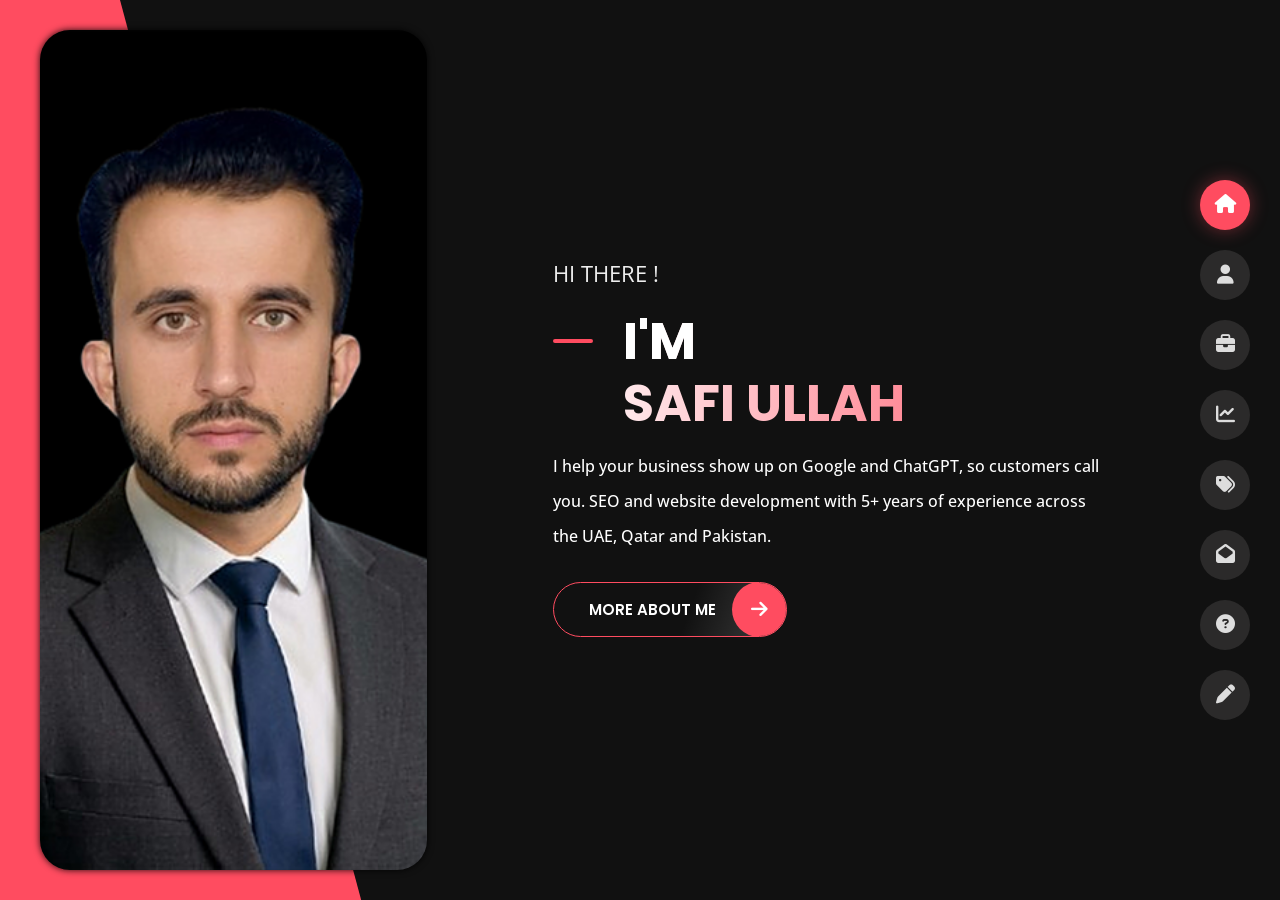
==== commit a8d9f29d: "SEO overhaul" ====
--- a/index.html
+++ b/index.html
@@ -25,22 +25,19 @@
 <meta property="og:type" content="website">
 <meta property="og:title" content="Safi Ullah - SEO, GEO & AEO Specialist in Abu Dhabi, UAE">
 <meta property="og:description" content="Freelance SEO & digital marketing consultant in Abu Dhabi. Rank on Google, AI Overviews, ChatGPT & Perplexity.">
-<meta property="og:url" content="https://safiullah.ae/">
-<meta property="og:image" content="https://safiullah.ae/assets/images/safi-profile.png">
+<meta property="og:url" content="https://iamsafiullah.github.io/portfolio/">
+<meta property="og:image" content="https://iamsafiullah.github.io/portfolio/assets/images/safi-profile.png">
 <meta property="og:locale" content="en_AE">
 <!-- Twitter Card -->
 <meta name="twitter:card" content="summary_large_image">
 <meta name="twitter:title" content="Safi Ullah - SEO, GEO & AEO Specialist Abu Dhabi">
+<meta name="twitter:image" content="https://iamsafiullah.github.io/portfolio/assets/images/safi-profile.png">
 <meta name="twitter:description" content="Freelance SEO & digital marketing consultant in Abu Dhabi, UAE.">
 <!-- Canonical -->
-<link rel="canonical" href="https://safiullah.ae/">
+<link rel="canonical" href="https://iamsafiullah.github.io/portfolio/">
 <meta name="theme-color" content="#111111">
 <link rel="icon" type="image/svg+xml" href="assets/images/favicon.svg">
 <link rel="apple-touch-icon" href="assets/images/favicon.svg">
-<!-- Firebase SDK (for blog) -->
-<script src="https://www.gstatic.com/firebasejs/9.23.0/firebase-app-compat.js"></script>
-<script src="https://www.gstatic.com/firebasejs/9.23.0/firebase-firestore-compat.js"></script>
-<script src="firebase-config.js"></script>
 <link rel="preconnect" href="https://fonts.googleapis.com">
 <link rel="preconnect" href="https://fonts.gstatic.com" crossorigin>
 <link rel="preconnect" href="https://cdnjs.cloudflare.com">
@@ -90,8 +87,8 @@
 .icon-box{position:relative;width:50px;height:50px;margin:20px 0;border-radius:50%;background:#2b2a2a;cursor:pointer;transition:.3s}
 .icon-box i{position:absolute;left:0;right:0;top:15px;text-align:center;color:#ddd;font-size:19px;transition:.3s}
 .icon-box a{display:block;width:50px;height:50px}
-.icon-box h2{position:absolute;z-index:-1;top:0;right:0;opacity:0;height:50px;line-height:50px;padding:0 25px 0 30px;border-radius:30px;background:var(--accent);color:#fff;font-size:15px;font-weight:500;text-transform:uppercase;transition:.3s;white-space:nowrap;pointer-events:none}
-.icon-box:hover h2{opacity:1;right:27px;border-radius:30px 0 0 30px}
+.icon-box .nav-label{position:absolute;z-index:-1;top:0;right:0;opacity:0;height:50px;line-height:50px;padding:0 25px 0 30px;border-radius:30px;background:var(--accent);color:#fff;font-size:15px;font-weight:500;text-transform:uppercase;transition:.3s;white-space:nowrap;pointer-events:none}
+.icon-box:hover .nav-label{opacity:1;right:27px;border-radius:30px 0 0 30px}
 .icon-box.active,.icon-box:hover{background:var(--accent)}
 .icon-box.active i,.icon-box:hover i{color:#fff}
 
@@ -402,8 +399,8 @@
   "name": "Safi Ullah",
   "jobTitle": "SEO, GEO & AEO Specialist",
   "description": "Freelance SEO, GEO and AEO specialist in Abu Dhabi, UAE. Digital marketing, PPC and web development services.",
-  "url": "https://safiullah.ae/",
-  "image": "https://safiullah.ae/assets/images/safi-profile.png",
+  "url": "https://iamsafiullah.github.io/portfolio/",
+  "image": "https://iamsafiullah.github.io/portfolio/assets/images/safi-profile.png",
   "email": "mailto:safiorakzai007@gmail.com",
   "telephone": "+971562221544",
   "address": {
@@ -442,14 +439,14 @@
 
 <!-- Desktop icon menu -->
 <ul class="icon-menu" id="iconMenu">
-  <li class="icon-box active"><i class="fa fa-home"></i><a href="#home"><h2>Home</h2></a></li>
-  <li class="icon-box"><i class="fa fa-user"></i><a href="#about"><h2>About</h2></a></li>
-  <li class="icon-box"><i class="fa fa-briefcase"></i><a href="#portfolio"><h2>Portfolio</h2></a></li>
-  <li class="icon-box"><i class="fa fa-chart-line"></i><a href="#results"><h2>Results</h2></a></li>
-  <li class="icon-box"><i class="fa fa-tags"></i><a href="#packages"><h2>Packages</h2></a></li>
-  <li class="icon-box"><i class="fa fa-envelope-open"></i><a href="#contact"><h2>Contact</h2></a></li>
-  <li class="icon-box"><i class="fa fa-question-circle"></i><a href="#faq"><h2>FAQ</h2></a></li>
-  <li class="icon-box"><i class="fa fa-pen"></i><a href="#blog"><h2>Blog</h2></a></li>
+  <li class="icon-box active"><i class="fa fa-home"></i><a href="#home"><span class="nav-label">Home</span></a></li>
+  <li class="icon-box"><i class="fa fa-user"></i><a href="#about"><span class="nav-label">About</span></a></li>
+  <li class="icon-box"><i class="fa fa-briefcase"></i><a href="#portfolio"><span class="nav-label">Portfolio</span></a></li>
+  <li class="icon-box"><i class="fa fa-chart-line"></i><a href="#results"><span class="nav-label">Results</span></a></li>
+  <li class="icon-box"><i class="fa fa-tags"></i><a href="#packages"><span class="nav-label">Packages</span></a></li>
+  <li class="icon-box"><i class="fa fa-envelope-open"></i><a href="#contact"><span class="nav-label">Contact</span></a></li>
+  <li class="icon-box"><i class="fa fa-question-circle"></i><a href="#faq"><span class="nav-label">FAQ</span></a></li>
+  <li class="icon-box"><i class="fa fa-pen"></i><a href="#blog"><span class="nav-label">Blog</span></a></li>
 </ul>
 
 <!-- Mobile menu -->
@@ -491,7 +488,7 @@
           <div class="col-6"><ul class="about-list os">
             <li><span class="t">first name : </span><span class="v">Safi</span></li>
             <li><span class="t">last name : </span><span class="v">Ullah</span></li>
-            <li><span class="t">Age : </span><span class="v">27 Years</span></li>
+            <li><span class="t">Age : </span><span class="v">29 Years</span></li>
             <li><span class="t">Nationality : </span><span class="v">Pakistani</span></li>
             <li><span class="t">Freelance : </span><span class="v">Available</span></li>
           </ul></div>
@@ -508,7 +505,7 @@
       <div class="col-12 col-lg-7" style="margin-top:40px">
         <div class="row">
           <div class="col-6"><div class="stat"><h3>5</h3><p class="os">years of <br>experience</p></div></div>
-          <div class="col-6"><div class="stat"><h3>10</h3><p class="os">projects <br>completed</p></div></div>
+          <div class="col-6"><div class="stat"><h3>13</h3><p class="os">websites built <br>&amp; managed</p></div></div>
           <div class="col-6"><div class="stat"><h3>40</h3><p class="os">organic <br>growth %</p></div></div>
           <div class="col-6"><div class="stat"><h3>50</h3><p class="os">CPA <br>reduced %</p></div></div>
         </div>
@@ -705,27 +702,7 @@
         </div>
       </div>
     </div>
-    <h3 class="ctitle" style="margin-top:30px">What clients say</h3>
-    <div class="row">
-      <div class="col-12 col-lg-4"><div class="quote"><i class="fa fa-quote-left"></i>
-        <p>Safi took our clinic's website from page 3 to page 1 for our main services in Abu Dhabi. Calls from Google doubled within 4 months. Clear reporting every month.</p>
-        <div style="display:flex;align-items:center;gap:12px;margin-top:16px">
-          <div style="width:44px;height:44px;border-radius:50%;background:#333;display:flex;align-items:center;justify-content:center;font-weight:700;color:var(--accent);flex-shrink:0">MA</div>
-          <div><h6 style="margin:0;font-size:14px">Mohammed Al Kaabi</h6><small class="os">Owner, Abu Dhabi Dental Clinic · <a href="https://linkedin.com" target="_blank" style="color:var(--accent)">LinkedIn</a></small></div>
-        </div></div></div>
-      <div class="col-12 col-lg-4"><div class="quote"><i class="fa fa-quote-left"></i>
-        <p>Our online store's organic traffic grew 3x after Safi's SEO work. He fixed technical issues we didn't even know existed and set up proper tracking. Highly recommended.</p>
-        <div style="display:flex;align-items:center;gap:12px;margin-top:16px">
-          <div style="width:44px;height:44px;border-radius:50%;background:#333;display:flex;align-items:center;justify-content:center;font-weight:700;color:var(--accent);flex-shrink:0">SR</div>
-          <div><h6 style="margin:0;font-size:14px">Sara Rahman</h6><small class="os">Founder, UAE E-Commerce Store · <a href="https://linkedin.com" target="_blank" style="color:var(--accent)">LinkedIn</a></small></div>
-        </div></div></div>
-      <div class="col-12 col-lg-4"><div class="quote"><i class="fa fa-quote-left"></i>
-        <p>Safi managed our Google Ads and cut our cost per lead by almost half while keeping lead quality high. Weekly reports made everything transparent.</p>
-        <div style="display:flex;align-items:center;gap:12px;margin-top:16px">
-          <div style="width:44px;height:44px;border-radius:50%;background:#333;display:flex;align-items:center;justify-content:center;font-weight:700;color:var(--accent);flex-shrink:0">AK</div>
-          <div><h6 style="margin:0;font-size:14px">Abdullah Khan</h6><small class="os">Marketing Lead, Real Estate Agency · <a href="https://linkedin.com" target="_blank" style="color:var(--accent)">LinkedIn</a></small></div>
-        </div></div></div>
-    </div>
+    <!-- Client testimonials removed until each one is confirmed real and approved by the client. Restore from git history (branch main) when verified. -->
   </div></div>
 </section>
 
@@ -780,6 +757,14 @@
         </div>
       </div>
     </div>
+    <h3 class="ctitle" style="margin-top:40px">Service details</h3>
+    <ul class="os" style="line-height:2.2;font-weight:400">
+      <li><a style="color:var(--accent)" href="services/seo-abu-dhabi.html">SEO Services in Abu Dhabi</a></li>
+      <li><a style="color:var(--accent)" href="services/google-ads-uae.html">Google Ads Management UAE</a></li>
+      <li><a style="color:var(--accent)" href="services/web-developer-abu-dhabi.html">Web Developer in Abu Dhabi</a></li>
+      <li><a style="color:var(--accent)" href="services/technical-seo-audit-uae.html">Technical SEO Audit UAE</a></li>
+      <li><a style="color:var(--accent)" href="services/geo-aeo-ai-search-uae.html">GEO and AEO (AI Search) UAE</a></li>
+    </ul>
   </div></div>
 </section>
 
@@ -827,6 +812,7 @@
         <div class="cspan os"><i class="fa fa-envelope-open"></i><span>mail me</span>safiorakzai007@gmail.com</div>
         <div class="cspan os"><i class="fa fa-phone-square"></i><span>call me</span>+971 56 222 1544</div>
         <div class="cspan os"><i class="fa fa-location-dot"></i><span>location</span>Abu Dhabi, UAE</div>
+        <a class="btn sm" style="margin:10px 0 20px" target="_blank" rel="noopener" href="https://wa.me/971562221544?text=Hi%20Safi%2C%20I%20found%20your%20portfolio%20and%20need%20help%20with%20SEO.">Chat on WhatsApp <i class="fa-brands fa-whatsapp"></i></a>
         <div class="social">
           <a title="LinkedIn" target="_blank" href="https://linkedin.com/in/safi-ullah-wpdeveloper"><i class="fa-brands fa-linkedin-in"></i></a>
           <a title="WhatsApp" target="_blank" href="https://wa.me/971562221544"><i class="fa-brands fa-whatsapp"></i></a>
@@ -855,28 +841,14 @@
     <div class="title-wrap"><div class="title-bg">blog</div><h2>my blog</h2></div>
     <p class="os" style="margin-bottom:30px;opacity:.85">SEO, GEO &amp; AEO articles. Insights on ranking on Google, AI Overviews, ChatGPT, Perplexity and voice search.</p>
 
-    <!-- Featured article -->
-    <div id="featuredPost"></div>
-
-    <!-- Articles list -->
-    <h3 class="ctitle" style="padding-bottom:16px;margin-top:30px">All articles</h3>
-    <div id="blogList"><p class="os" style="opacity:.6">Loading articles...</p></div>
-
+    <div class="row">
+      <div class="col-12 col-lg-4"><a class="case" style="display:block;height:auto" href="blog/seo-aeo-geo-abu-dhabi.html"><div class="role os">Article</div><h3 style="font-size:18px;margin-bottom:10px">SEO, AEO and GEO in Abu Dhabi: A Practical Guide</h3><p class="os" style="font-weight:400;opacity:.85">What each one means, how they fit together, and what Abu Dhabi businesses should do first.</p></a></div>
+      <div class="col-12 col-lg-4"><a class="case" style="display:block;height:auto" href="blog/google-business-profile-abu-dhabi.html"><div class="role os">Article</div><h3 style="font-size:18px;margin-bottom:10px">Google Business Profile for Abu Dhabi Businesses: Local SEO Checklist</h3><p class="os" style="font-weight:400;opacity:.85">Set up and improve your Google Business Profile to get found on Google Maps.</p></a></div>
+      <div class="col-12 col-lg-4"><a class="case" style="display:block;height:auto" href="blog/google-ads-vs-seo-small-business-uae.html"><div class="role os">Article</div><h3 style="font-size:18px;margin-bottom:10px">Google Ads vs SEO: Which Should a UAE Small Business Choose?</h3><p class="os" style="font-weight:400;opacity:.85">Paid ads are fast. SEO compounds. How to pick, or combine both.</p></a></div>
+    </div>
+    <p class="os" style="margin-top:24px"><a class="btn sm" href="blog.html">All articles <i class="fa fa-arrow-right"></i></a></p>
   </div></div>
 </section>
-
-<!-- Article Reader Modal -->
-<div id="articleModal" style="position:fixed;inset:0;z-index:2000;background:rgba(0,0,0,.92);display:none;align-items:flex-start;justify-content:center;padding:20px;overflow-y:auto;backdrop-filter:blur(4px)">
-  <div style="background:#1a1a1a;border-radius:12px;padding:0;max-width:820px;width:100%;max-height:92vh;overflow-y:auto;position:relative;margin:20px auto;border:1px solid #333">
-    <button onclick="closeArticle()" style="position:sticky;top:15px;float:right;margin:15px 15px 0 0;width:40px;height:40px;border-radius:50%;background:#2b2a2a;border:0;color:#fff;font-size:20px;cursor:pointer;z-index:10">&times;</button>
-    <img id="artImg" src="" alt="" style="width:100%;max-height:400px;object-fit:cover;border-radius:12px 12px 0 0;display:none">
-    <div style="padding:30px" class="article-content">
-      <h2 id="artTitle" style="color:#fff;margin-bottom:10px;font-size:26px;line-height:1.3"></h2>
-      <p id="artMeta" class="os" style="font-size:12px;opacity:.6;margin-bottom:20px;padding-bottom:16px;border-bottom:1px solid #333"></p>
-      <div id="artBody" class="article-body"></div>
-    </div>
-  </div>
-</div>
 
 <!-- Lightbox -->
 <div id="lb">
@@ -943,7 +915,7 @@
       if(p.id===id){p.classList.remove('anim');void p.offsetWidth;p.classList.add('anim')}
     });
     document.getElementById(id).scrollTop=0;
-    if(id==='blog' && typeof loadBlogPosts==='function') loadBlogPosts();
+    
     [].forEach.call(document.querySelectorAll('#iconMenu .icon-box'),function(li){
       li.classList.toggle('active',li.querySelector('a').getAttribute('href')==='#'+id)});
     [].forEach.call(mm.querySelectorAll('li'),function(li){
@@ -994,184 +966,6 @@
     location.href='mailto:safiorakzai007@gmail.com?subject='+encodeURIComponent(f.subject.value)+'&body='+encodeURIComponent(body);
   });
 
-  // Blog: fetch articles from Firestore
-  function escapeHtml(s){ return String(s).replace(/&/g,'&amp;').replace(/</g,'&lt;').replace(/>/g,'&gt;'); }
-  function stripHtml(s){ return String(s).replace(/<[^>]*>/g,''); }
-  function renderBlogPosts(posts){
-    var list=document.getElementById('blogList');
-    var featured=document.getElementById('featuredPost');
-    if(!list) return;
-    if(!posts || !posts.length){ list.innerHTML='<p class="os" style="opacity:.6">No articles yet. Publish one from the Dashboard.</p>'; if(featured) featured.innerHTML=''; return; }
-    window._blogPosts = posts;
-    // Featured post (first one, with large image)
-    if(featured){
-      var fp = posts[0];
-      var fd = fp.createdAt ? new Date(fp.createdAt).toLocaleDateString() : '';
-      var fhtml = '<div style="background:#252525;border-radius:12px;overflow:hidden;margin-bottom:30px;cursor:pointer;transition:transform .3s" onmouseover="this.style.transform=\'translateY(-4px)\'" onmouseout="this.style.transform=\'none\'" onclick="openArticle(0)">';
-      if(fp.imageUrl) fhtml += '<img src="'+escapeHtml(fp.imageUrl)+'" alt="'+escapeHtml(fp.title)+'" style="width:100%;max-height:400px;object-fit:cover">';
-      fhtml += '<div style="padding:28px">';
-      fhtml += '<span style="display:inline-block;background:var(--accent);color:#fff;padding:4px 12px;border-radius:20px;font-size:11px;text-transform:uppercase;margin-bottom:12px">Featured</span>';
-      fhtml += '<h3 style="font-size:24px;margin-bottom:10px;color:#fff;line-height:1.3">'+escapeHtml(fp.title)+'</h3>';
-      fhtml += '<p class="os" style="font-size:12px;opacity:.6;margin-bottom:14px">'+fd+(fp.tags?' · '+escapeHtml(fp.tags):'')+'</p>';
-      var fpPlain = stripHtml(fp.body);
-      fhtml += '<p class="os" style="white-space:pre-wrap;line-height:1.7;font-size:14px;color:#ddd">'+escapeHtml(fpPlain).slice(0,300)+(fpPlain.length>300?'...':'')+'</p>';
-      fhtml += '<p style="margin-top:14px;color:var(--accent);font-size:14px;font-weight:600">Read full article →</p>';
-      fhtml += '</div></div>';
-      featured.innerHTML = fhtml;
-    }
-    // Rest of articles (skip first if featured shown)
-    var rest = posts.length > 1 ? posts.slice(1) : [];
-    if(rest.length){
-      list.innerHTML = rest.map(function(p,i){
-        var d = p.createdAt ? new Date(p.createdAt).toLocaleDateString() : '';
-        var idx = i + 1;
-        var html = '<div style="background:#252525;border-radius:8px;padding:20px;margin-bottom:16px;display:flex;gap:16px;cursor:pointer;transition:transform .2s;align-items:flex-start" onmouseover="this.style.transform=\'translateY(-3px)\'" onmouseout="this.style.transform=\'none\'" onclick="openArticle('+idx+')">';
-        if(p.imageUrl) html += '<img src="'+escapeHtml(p.imageUrl)+'" alt="'+escapeHtml(p.title)+'" style="width:120px;height:90px;border-radius:6px;object-fit:cover;flex-shrink:0">';
-        html += '<div style="flex:1">';
-        html += '<h4 style="margin-bottom:6px;color:var(--accent);font-size:16px;line-height:1.3">'+escapeHtml(p.title)+'</h4>';
-        html += '<p class="os" style="font-size:11px;opacity:.6;margin-bottom:8px">'+d+(p.tags?' · '+escapeHtml(p.tags):'')+'</p>';
-        var pPlain = stripHtml(p.body);
-        html += '<p class="os" style="white-space:pre-wrap;line-height:1.6;font-size:13px;color:#ccc">'+escapeHtml(pPlain).slice(0,150)+(pPlain.length>150?'...':'')+'</p>';
-        html += '</div></div>';
-        return html;
-      }).join('');
-    } else {
-      list.innerHTML = '<p class="os" style="opacity:.6">No more articles yet.</p>';
-    }
-    // Update page meta for SEO (dynamic, for the latest post)
-    if(posts[0]){
-      document.title = posts[0].metaTitle || posts[0].title;
-      var md = document.querySelector('meta[name="description"]');
-      if(md && posts[0].metaDesc) md.setAttribute('content', posts[0].metaDesc);
-    }
-    // Inject Article schema for AEO
-    var existingSchema = document.getElementById('blogArticleSchema');
-    if(existingSchema) existingSchema.remove();
-    if(posts.length){
-      var p = posts[0];
-      var script = document.createElement('script');
-      script.type = 'application/ld+json';
-      script.id = 'blogArticleSchema';
-      script.textContent = JSON.stringify({
-        "@context": "https://schema.org",
-        "@type": "Article",
-        "headline": p.metaTitle || p.title,
-        "description": p.metaDesc || p.body.slice(0,160),
-        "image": p.imageUrl || "https://safi-ullah.netlify.app/assets/images/safi-profile.png",
-        "author": { "@type": "Person", "name": "Safi Ullah" },
-        "publisher": { "@type": "Person", "name": "Safi Ullah" },
-        "datePublished": new Date(p.createdAt).toISOString(),
-        "dateModified": new Date(p.createdAt).toISOString(),
-        "mainEntityOfPage": { "@type": "WebPage", "@id": "https://safi-ullah.netlify.app/#blog" },
-        "keywords": p.tags || "SEO, GEO, AEO, Abu Dhabi"
-      });
-      document.head.appendChild(script);
-    }
-  }
-  // Seed article (published by default)
-  var SEED_ARTICLE = {
-    title: "Freelance SEO Consultant in Abu Dhabi: How to Rank on Google, AI Overviews & AI Mode (October 2026 Guide)",
-    metaTitle: "Freelance SEO Consultant Abu Dhabi | AI Search Guide 2026",
-    metaDesc: "Freelance SEO, GEO and AEO consultant in Abu Dhabi explains October 2026 Google updates, AI Mode links and low-competition keywords.",
-    slug: "freelance-seo-consultant-abu-dhabi-ai-search-2026",
-    imageUrl: "assets/images/abu-dhabi-seo-guide.webp",
-    tags: "SEO, GEO, AEO, Abu Dhabi, AI Search",
-    body: "## Quick answer\nTo win customers from search in Abu Dhabi in late 2026, your business has to be findable in two places: Google's classic results and the AI answers that now sit above them. Google's own May 2026 guide says that optimizing for AI search is still SEO at its core. The fundamentals stay, but the way you write, measure and report has changed.\n\nI am Safi Ullah, a freelance SEO, GEO and AEO consultant in Abu Dhabi. This guide covers what changed in Google Search this month, how SEO, AEO and GEO fit together, which Abu Dhabi keywords are less crowded, and a plan you can start this week.\n\n### Key takeaways\n- No October core update so far: the latest confirmed ranking update is the September 2026 spam update, which ran from 24 September to 8 October.\n- Links move up in AI answers: on 15 October Google said AI Mode and AI Overviews will show more inline links, placed higher in the response.\n- AI content needs a human check: on 1 October Google called hand fact-checking of AI output critical and described fabricated author profiles as deception.\n- Abu Dhabi niche searches are thin: results for freelance SEO consultant Abu Dhabi are mostly job boards and classifieds, which leaves room for a real expert page.\n\n## What changed in Google Search in October 2026\nGoogle made no confirmed ranking update in October after the September spam update finished on 8 October. The real changes this month are about AI answers, content guidance and measurement.\n\n15 Oct - AI Mode and AI Overviews links update: more inline links, placed higher, plus a test of a top box with one or two task links. Your title and opening lines can earn clicks from inside AI answers.\n15 Oct - News carousels with Preferred Sources roll out to more locations and languages; Preferred Sources use is up more than 7x this year. Encourage readers to add your site as a preferred source if you publish timely content.\n13 Oct - Bing Webmaster Tools added a Topics Portfolio to its AI reports. Worth a look if you already use Bing's AI reporting.\n10-11 Oct - Search Console Performance report lagged about 60 hours and was normal again by 12 Oct. Thin data right after the spam update may be a reporting delay, not a drop.\n8 Oct - September 2026 spam update completed after 13 days 16 hours, the longest of 2026 and the fourth spam update this year. Review pages for thin, scaled or low-value content before the next one.\n2 Oct - Google shared timing for crawling, indexing and recovery: 3 to 6 months after a core update. Do not judge a fix after two weeks.\n1 Oct - Google refreshed its generative AI content and people-first guidance: hand fact-checking is critical, and fake author profiles count as deception. Use a real, named author and edit every AI draft by hand.\nFrom 20 Sep - Nozzle reports Google served some wrong results pages to automated requests, running at 5-11% a day since 1 Oct. Some rank-tracker movement may not be real. Cross-check with Search Console.\n\n## SEO, AEO and GEO: one practice, three goals\nGoogle's first official guide to generative AI search, published on 15 May 2026, accepts that people say AEO and GEO. Its position is that the work underneath is still SEO. I treat them as layers of the same job.\n\nSEO: Rank and earn the click. Shows up in Google and Bing results. Fast, crawlable, helpful pages; local signals; links.\nAEO: Be the direct answer. Shows up in featured snippets, People Also Ask, AI Overviews, voice. Question headings with a short, direct answer underneath.\nGEO: Be cited or recommended inside generated answers. Shows up in ChatGPT, Perplexity, Gemini, Claude, AI Overviews. Original data, quotes, brand mentions, fresh content, open crawler access.\n\n### Two points are easy to get wrong\nFirst, structured data is not a shortcut. Google's May 2026 guide says it is not required for AI Overviews or AI Mode, Google deprecated FAQ rich results on 7 May 2026, and a May 2026 study found JSON-LD did not measurably raise citations for pages already visible in AI Overviews. I still add schema for clarity, but I do not sell it as a citation trick.\nSecond, evidence helps. The Princeton GEO study found that adding statistics lifted AI visibility by up to 40%, and adding citations and quotations by up to 41%. Original numbers and named sources are the cheapest GEO upgrade you can make.\n\n## Low-competition keywords for Abu Dhabi\nThe broad phrase digital marketing services Abu Dhabi is crowded with agency location pages. A smaller business wins faster by picking narrower phrases where the results are weak, then proving expertise on the page.\n\nfreelance SEO consultant Abu Dhabi: Job boards, Upwork, classifieds and thin directory listings; few real expert pages. Primary keyword for a consultant page.\ngenerative engine optimization Abu Dhabi: Only a handful of dedicated Abu Dhabi pages, mostly agency location pages. Supporting keyword in a heading and the FAQ.\nanswer engine optimization Abu Dhabi: Most AEO lists and guides target Dubai, not Abu Dhabi. Supporting keyword, paired with local examples.\nGEO specialist Abu Dhabi: Results drift to geology and GIS jobs because geo is ambiguous. Avoid the abbreviation; spell out the full term.\ndigital marketing services Abu Dhabi: Dominated by established agencies with templated service pages. Avoid as a primary target; use it only as a secondary mention.\n\nTwo habits make this work. Search the phrase yourself before you write, and ask whether the top results truly answer the question. Then use one primary keyword per page and let the supporting phrases appear naturally in headings and answers, in English and in Arabic if your customers search in both.\n\n## A seven-step plan for Abu Dhabi businesses\n1. Choose one primary keyword per page. Check the live results first. If the top pages are job boards or thin listings, a strong expert page can compete.\n2. Write answer-first. Put the direct answer in the first one or two sentences under each question heading, then add detail. This helps featured snippets and AI answers alike.\n3. Show a real author with real results. Google's 1 October guidance treats fake author profiles as deception. Add a named author, a short bio and proof.\n4. Edit every AI draft by hand. Check facts, remove filler and add first-hand detail. Scaled, templated pages are exactly what spam updates punish.\n5. Add original numbers and named sources. Local data, your own client results and short expert quotes give AI systems something worth citing.\n6. Strengthen your Abu Dhabi signals. Complete your Google Business Profile, keep your name, address and phone consistent, collect genuine reviews, and publish Arabic pages if customers search in Arabic.\n7. Refresh key pages every quarter. Pages not updated quarterly were three times more likely to lose AI citations. Also check that your robots.txt does not block the crawlers you want citations from.\n\n## How to measure results when clicks fall\nVisibility and clicks no longer move together. Ahrefs' 2026 update found that the top-ranking page's click-through rate was 58% lower when an AI Overview appeared above it. So report on leads, calls and WhatsApp enquiries, not sessions alone.\n\nSearch Console AI report: introduced on 3 June 2026 and available to all sites since 31 August. It counts impressions only, so save a baseline now.\nRank trackers: treat sudden swings with caution, given the wrong-results issue Nozzle reported. Confirm in Search Console.\nGemini referrals: Google added UTM parameters to outgoing Gemini links, so GA4 can attribute that traffic more accurately.\nMonthly prompt audit: run your top 20 commercial prompts in ChatGPT, Perplexity, Gemini and Google, and log whether you appear.\nPatience: Google says recovery after a core update can take 3 to 6 months, so give changes time before you judge them.\n\n## Results from UAE projects\nThese methods come from client work in the UAE. Every number below is from the reports on my results page, and results vary by site and market.\n\nTasreea Business Center (virtual office and business setup): Technical audit, on-page work, schema, Core Web Vitals, AI-search optimization, link building. Result: 437 clicks, 37.7K impressions, 13.7 average position, 18 page-1 keywords, 6.37K AI search impressions, 666 backlinks.\n247 Uniforms (corporate uniforms): Rebuilt product pages, metadata and schema; GEO and AEO work; Google Shopping and Meta campaigns. Result: 40% organic traffic growth in the first month, 25% ROAS improvement.\nHolly Holistic (wellness brand): Redesigned the Meta Ads funnel, product-page SEO, GA4 conversion tracking. Result: 50% lower CPA on Meta Ads, 30% organic traffic growth.\n\n## Frequently asked questions\nIs there a Google core update in October 2026? Not as of the latest reports I found in late October. The last confirmed core update began in May 2026, and the most recent confirmed update is the September 2026 spam update, which finished on 8 October. Check Google's Search Status Dashboard for new entries.\nWhat is the difference between SEO, AEO and GEO? SEO earns rankings and clicks. AEO structures content so it can be the direct answer in snippets, People Also Ask and AI Overviews. GEO aims to get your brand cited inside answers from tools like ChatGPT, Perplexity, Gemini and Claude.\nHow long does SEO take in Abu Dhabi? Most sites with limited authority start seeing meaningful organic traffic after about three to six months of consistent work. Competition, site condition and content quality change that range.\nDo I need schema markup to appear in AI Overviews? No. Google's May 2026 guide says structured data is not required for AI Overviews or AI Mode. Schema still helps search engines understand a page, so it remains good practice.\nCan I use AI to write my blog posts? Yes, but Google's 1 October guidance says to fact-check AI output by hand before publishing. Add a real author, first-hand detail and original data so the page is not a generic copy.\nShould I publish Arabic pages as well as English ones? If your customers search in both languages, yes. Abu Dhabi searchers mix Arabic and English, so a bilingual approach captures demand that English-only pages miss.\n\n## Work with an Abu Dhabi SEO, GEO and AEO consultant\nIf you want a clear plan for ranking on Google and in AI answers, send me your website and your top three services. I will review it and tell you where the quickest wins are. Reach me through the contact section or on WhatsApp, and browse more guides in the blog.",
-    createdAt: Date.now()
-  };
-  // Seed localStorage with the article if empty, or update imageUrl if missing
-  try {
-    var existing = JSON.parse(localStorage.getItem('safi_blog_articles') || '[]');
-    if(!existing.length){
-      var a2 = { title: "How to Get Your Business on Google Maps (Local SEO) in Abu Dhabi", metaTitle: "Local SEO Abu Dhabi | Google Maps Ranking", metaDesc: "Simple steps to rank your business on Google Maps in Abu Dhabi and get more calls from nearby customers.", slug: "local-seo-google-maps-abu-dhabi", imageUrl: "assets/images/digital-marketing-services-musaffah.webp", tags: "Local SEO, Google Maps, Abu Dhabi", body: "## Quick answer\\nIf your business is not on Google Maps, you are losing customers who search \\\"near me\\\". Setting up and optimizing your Google Business Profile is the fastest way to get found locally.\\n\\n### Key takeaways\\n- Claim and verify your Google Business Profile.\\n- Add correct name, address, phone and hours.\\n- Collect genuine reviews from real customers.\\n- Post photos weekly.\\n\\n## Step by step\\n1. Go to business.google.com and claim your listing.\\n2. Fill every field: category, services, photos.\\n3. Ask happy customers for a review with a short link.\\n4. Reply to every review, good or bad.\\n\\nLocal SEO is not complicated. Do the basics well and you will outrank competitors who ignore their profile.", createdAt: Date.now() - 86400000 };
-      var a3 = { title: "Google Ads vs SEO: Which Should a Small Business Choose?", metaTitle: "Google Ads vs SEO for Small Business UAE", metaDesc: "Paid ads give quick results, SEO builds long-term traffic. Learn which fits your budget and goals.", slug: "google-ads-vs-seo-small-business-uae", imageUrl: "assets/images/abu-dhabi-seo-guide.webp", tags: "Google Ads, SEO, Small Business", body: "## Quick answer\\nIf you need customers this week, run Google Ads. If you want steady traffic for years, invest in SEO. Most small businesses benefit from both.\\n\\n### When to choose Google Ads\\n- New business with no traffic yet.\\n- Seasonal offers or launches.\\n- High-competition keywords.\\n\\n### When to choose SEO\\n- Limited monthly budget.\\n- Long-term growth plan.\\n- Local services with repeat customers.\\n\\n## Simple plan\\nStart with a small Google Ads budget to get leads now, and run SEO in parallel so your cost per lead drops over time.", createdAt: Date.now() - 172800000 };
-      localStorage.setItem('safi_blog_articles', JSON.stringify([SEED_ARTICLE, a2, a3]));
-    } else if(existing[0] && existing[0].title === SEED_ARTICLE.title){
-      if(!existing[0].imageUrl) existing[0].imageUrl = SEED_ARTICLE.imageUrl;
-      if(existing[0].body && existing[0].body.indexOf('##') === -1) existing[0].body = SEED_ARTICLE.body;
-      localStorage.setItem('safi_blog_articles', JSON.stringify(existing));
-    }
-  } catch(e){}
-  function loadBlogPosts(){
-    var list=document.getElementById('blogList');
-    if(!list) return;
-    // Try localStorage first (works immediately, no setup)
-    var localPosts = [];
-    try { localPosts = JSON.parse(localStorage.getItem('safi_blog_articles') || '[]'); } catch(e){}
-    if(localPosts.length){
-      renderBlogPosts(localPosts);
-    } else {
-      list.innerHTML='<p class="os" style="opacity:.6">No articles yet. Publish one from the Dashboard.</p>';
-    }
-    // Also try Firebase if configured (for cross-device sync)
-    if(typeof firebase !== 'undefined' && window.FIREBASE_CONFIG && window.FIREBASE_CONFIG.apiKey !== 'YOUR_API_KEY'){
-      try {
-        if(!firebase.apps.length) firebase.initializeApp(window.FIREBASE_CONFIG);
-        var db = firebase.firestore();
-        db.collection('posts').orderBy('createdAt','desc').onSnapshot(function(snap){
-          var posts = [];
-          snap.forEach(function(doc){ var d=doc.data(); d.id=doc.id; posts.push(d); });
-          if(posts.length) renderBlogPosts(posts);
-        }, function(err){ /* silently fail, localStorage already shown */ });
-      } catch(e){ /* silently fail */ }
-    }
-  }
-  // Format article body: supports ## headings, ### subheadings, - bullets, **bold**
-  function formatArticleBody(text){
-    if(!text) return '';
-    // If already HTML, return as-is (sanitized basic)
-    if(/<[a-z][\s\S]*>/i.test(text)) return text;
-    var lines = text.split('\n');
-    var html = '';
-    var inList = false;
-    lines.forEach(function(line){
-      var t = line.trim();
-      if(!t){ if(inList){ html+='</ul>'; inList=false; } html += '<br>'; return; }
-      if(t.startsWith('## ')){ if(inList){ html+='</ul>'; inList=false; } html += '<h2>'+escapeHtml(t.slice(3))+'</h2>'; return; }
-      if(t.startsWith('### ')){ if(inList){ html+='</ul>'; inList=false; } html += '<h3>'+escapeHtml(t.slice(4))+'</h3>'; return; }
-      if(t.startsWith('- ') || t.startsWith('• ')){ if(!inList){ html+='<ul>'; inList=true; } html += '<li>'+escapeHtml(t.slice(2)).replace(/\*\*(.+?)\*\*/g,'<strong>$1</strong>')+'</li>'; return; }
-      if(inList){ html+='</ul>'; inList=false; }
-      html += '<p>'+escapeHtml(t).replace(/\*\*(.+?)\*\*/g,'<strong>$1</strong>')+'</p>';
-    });
-    if(inList) html+='</ul>';
-    return html;
-  }
-  // Article reader
-  window.openArticle = function(i){
-    var posts = window._blogPosts || [];
-    var p = posts[i];
-    if(!p) return;
-    document.getElementById('artTitle').textContent = p.title;
-    var d = p.createdAt ? new Date(p.createdAt).toLocaleDateString() : '';
-    document.getElementById('artMeta').textContent = d + (p.tags ? ' · ' + p.tags : '') + (p.metaDesc ? ' · ' + p.metaDesc : '');
-    var img = document.getElementById('artImg');
-    if(p.imageUrl){ img.src = p.imageUrl; img.alt = p.title; img.style.display = 'block'; }
-    else { img.style.display = 'none'; }
-    document.getElementById('artBody').innerHTML = formatArticleBody(p.body);
-    document.getElementById('articleModal').style.display = 'flex';
-    document.body.style.overflow = 'hidden';
-  };
-  window.closeArticle = function(){
-    document.getElementById('articleModal').style.display = 'none';
-    document.body.style.overflow = '';
-  };
-  // close on backdrop click
-  document.getElementById('articleModal').addEventListener('click', function(e){
-    if(e.target === this) closeArticle();
-  });
-  // Expose loadBlogPosts globally
-  window.loadBlogPosts = loadBlogPosts;
-  // Load posts when blog page becomes active
-  var _origShow = window.show;
-  // Hook into navigation: load posts when #blog is shown
-  document.addEventListener('click', function(e){
-    var a = e.target.closest('a[href="#blog"]');
-    if(a){ setTimeout(loadBlogPosts, 100); }
-  });
-  // Initial load if blog is active
-  if(document.getElementById('blog') && document.getElementById('blog').classList.contains('active')){
-    loadBlogPosts();
-  }
 })();
 </script>
 </body>
